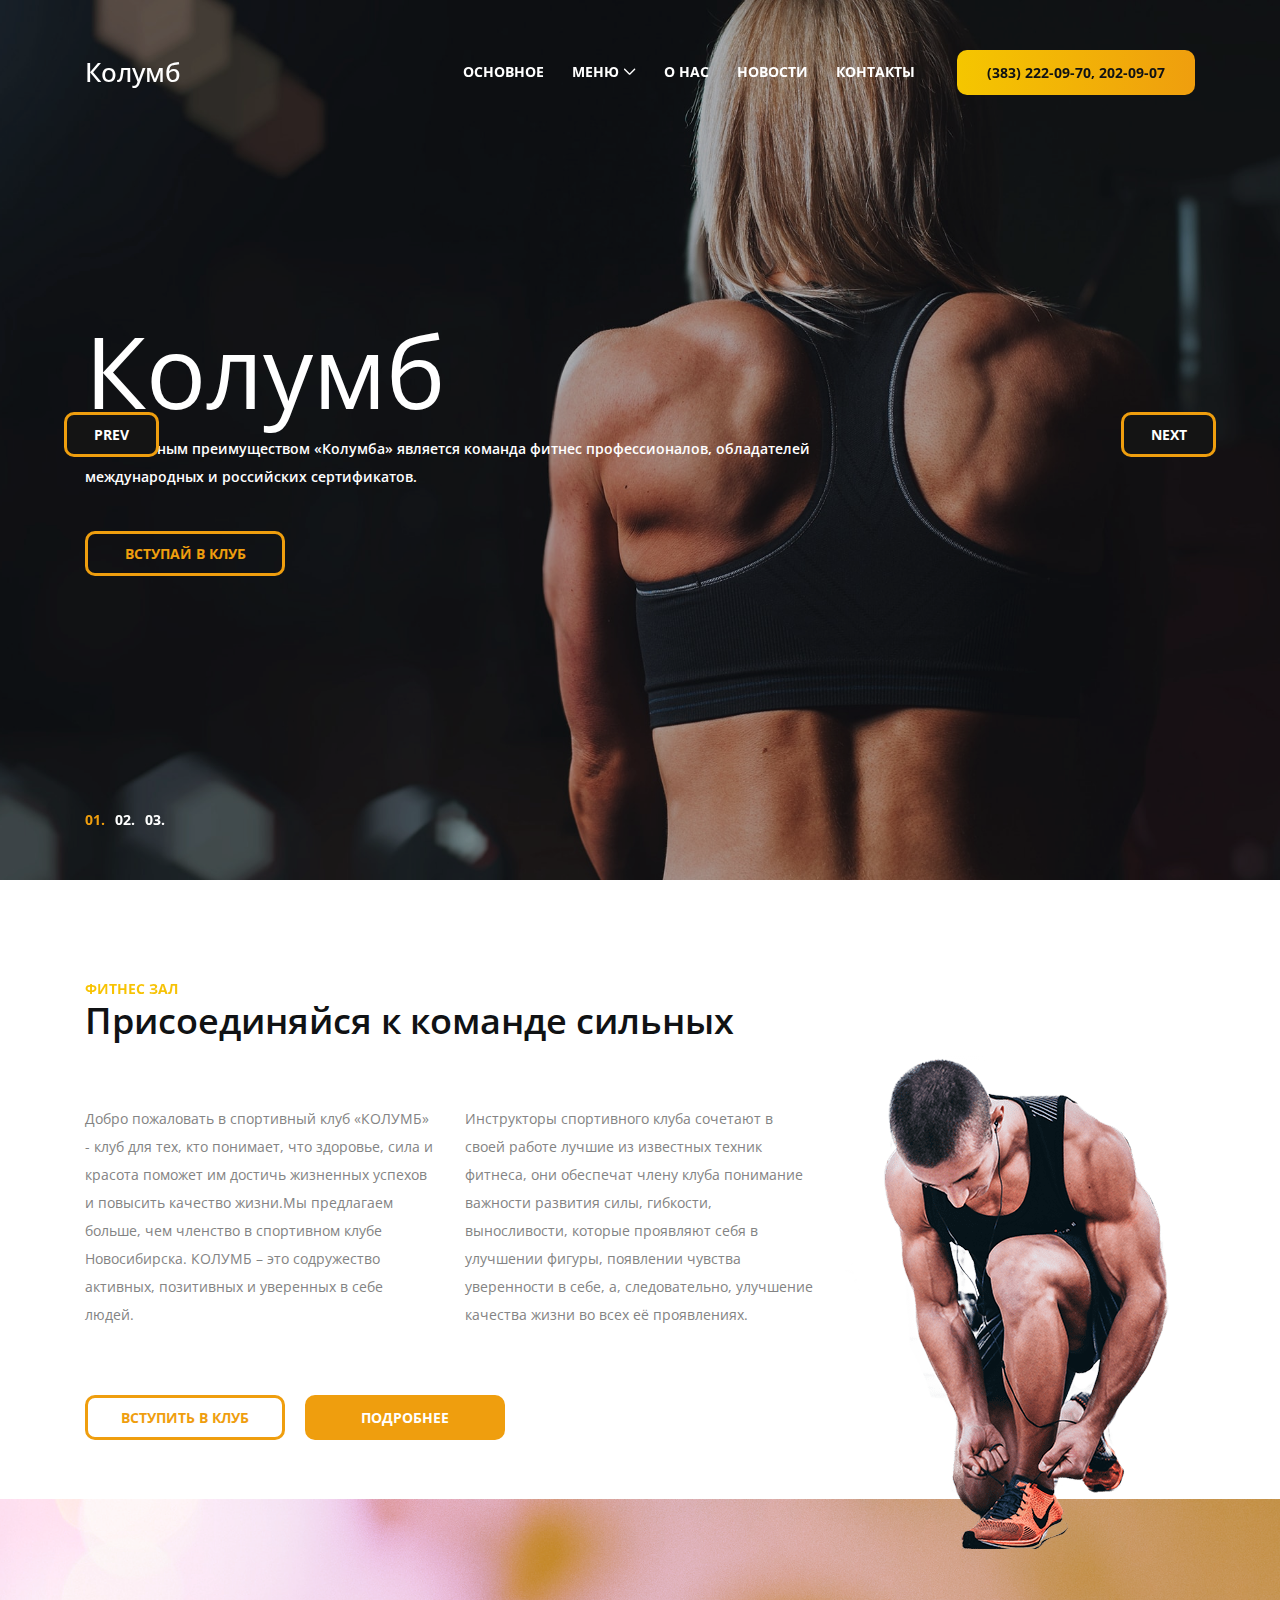
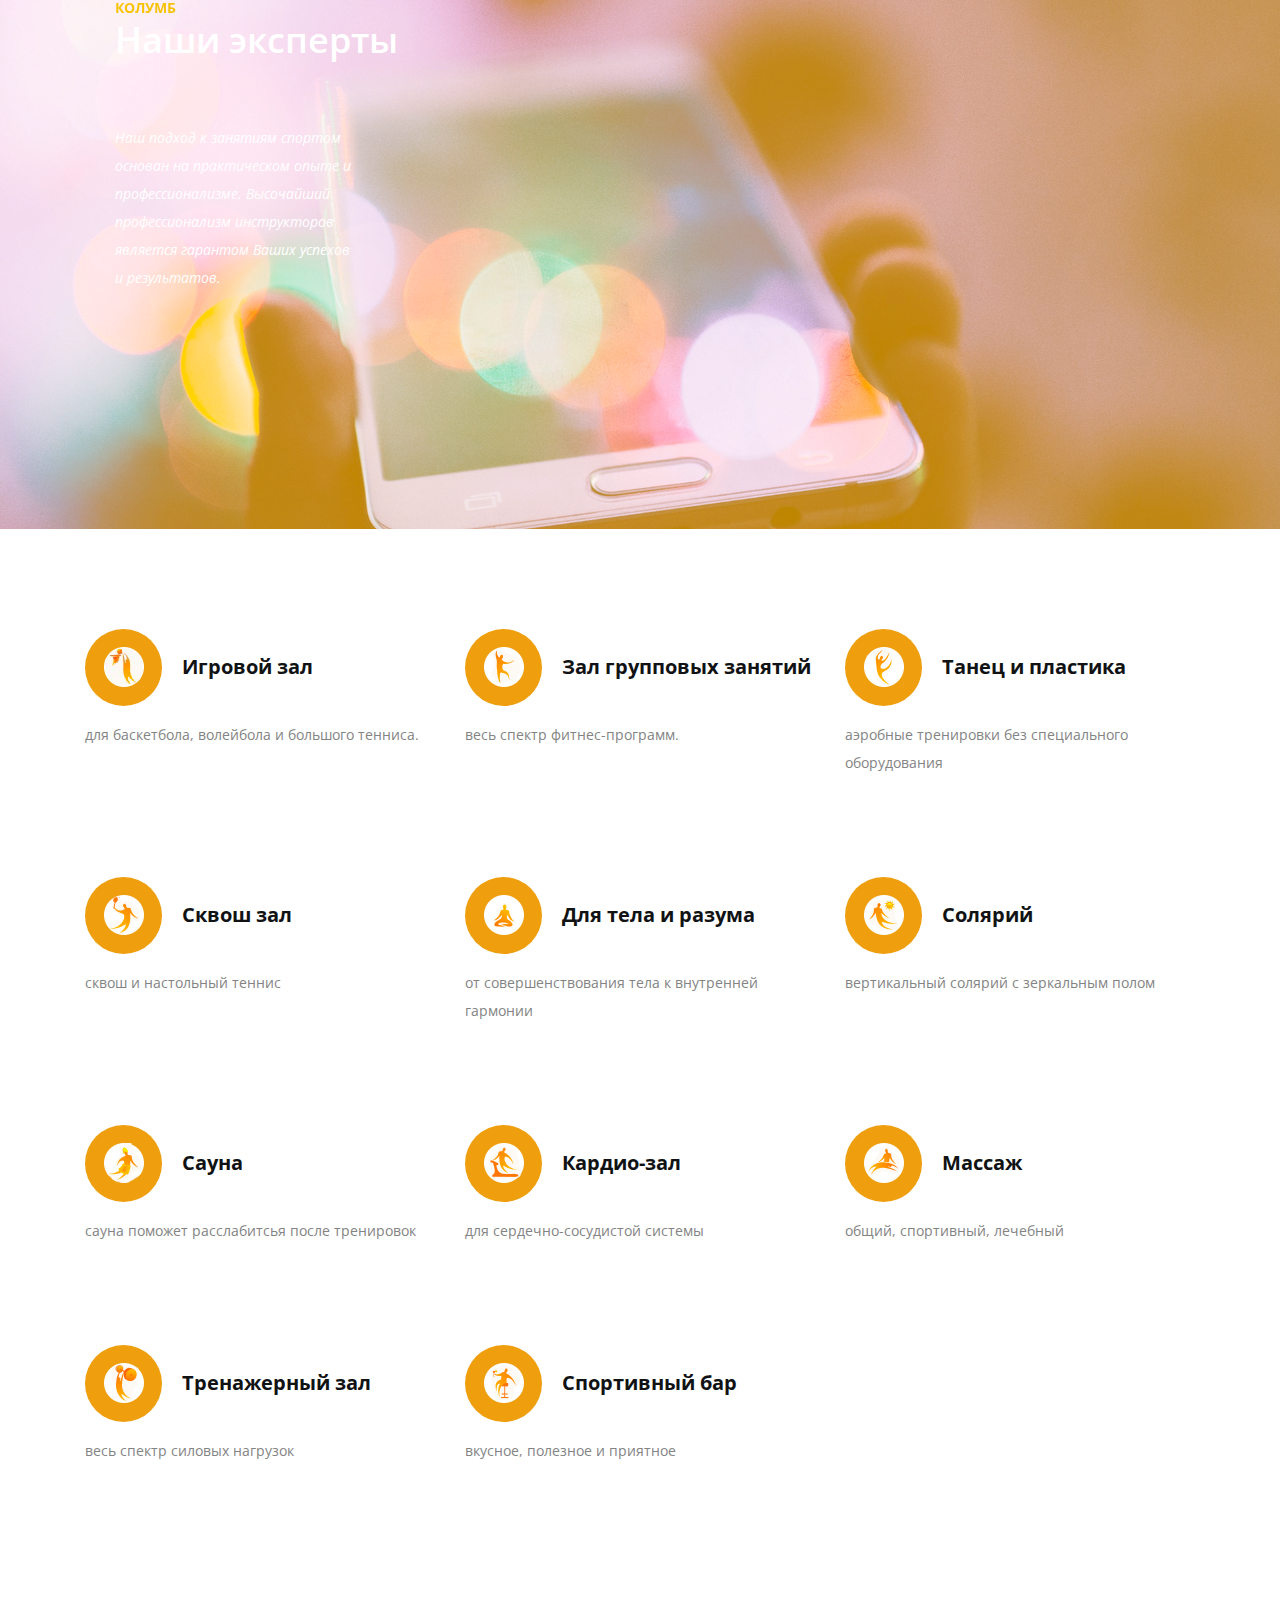
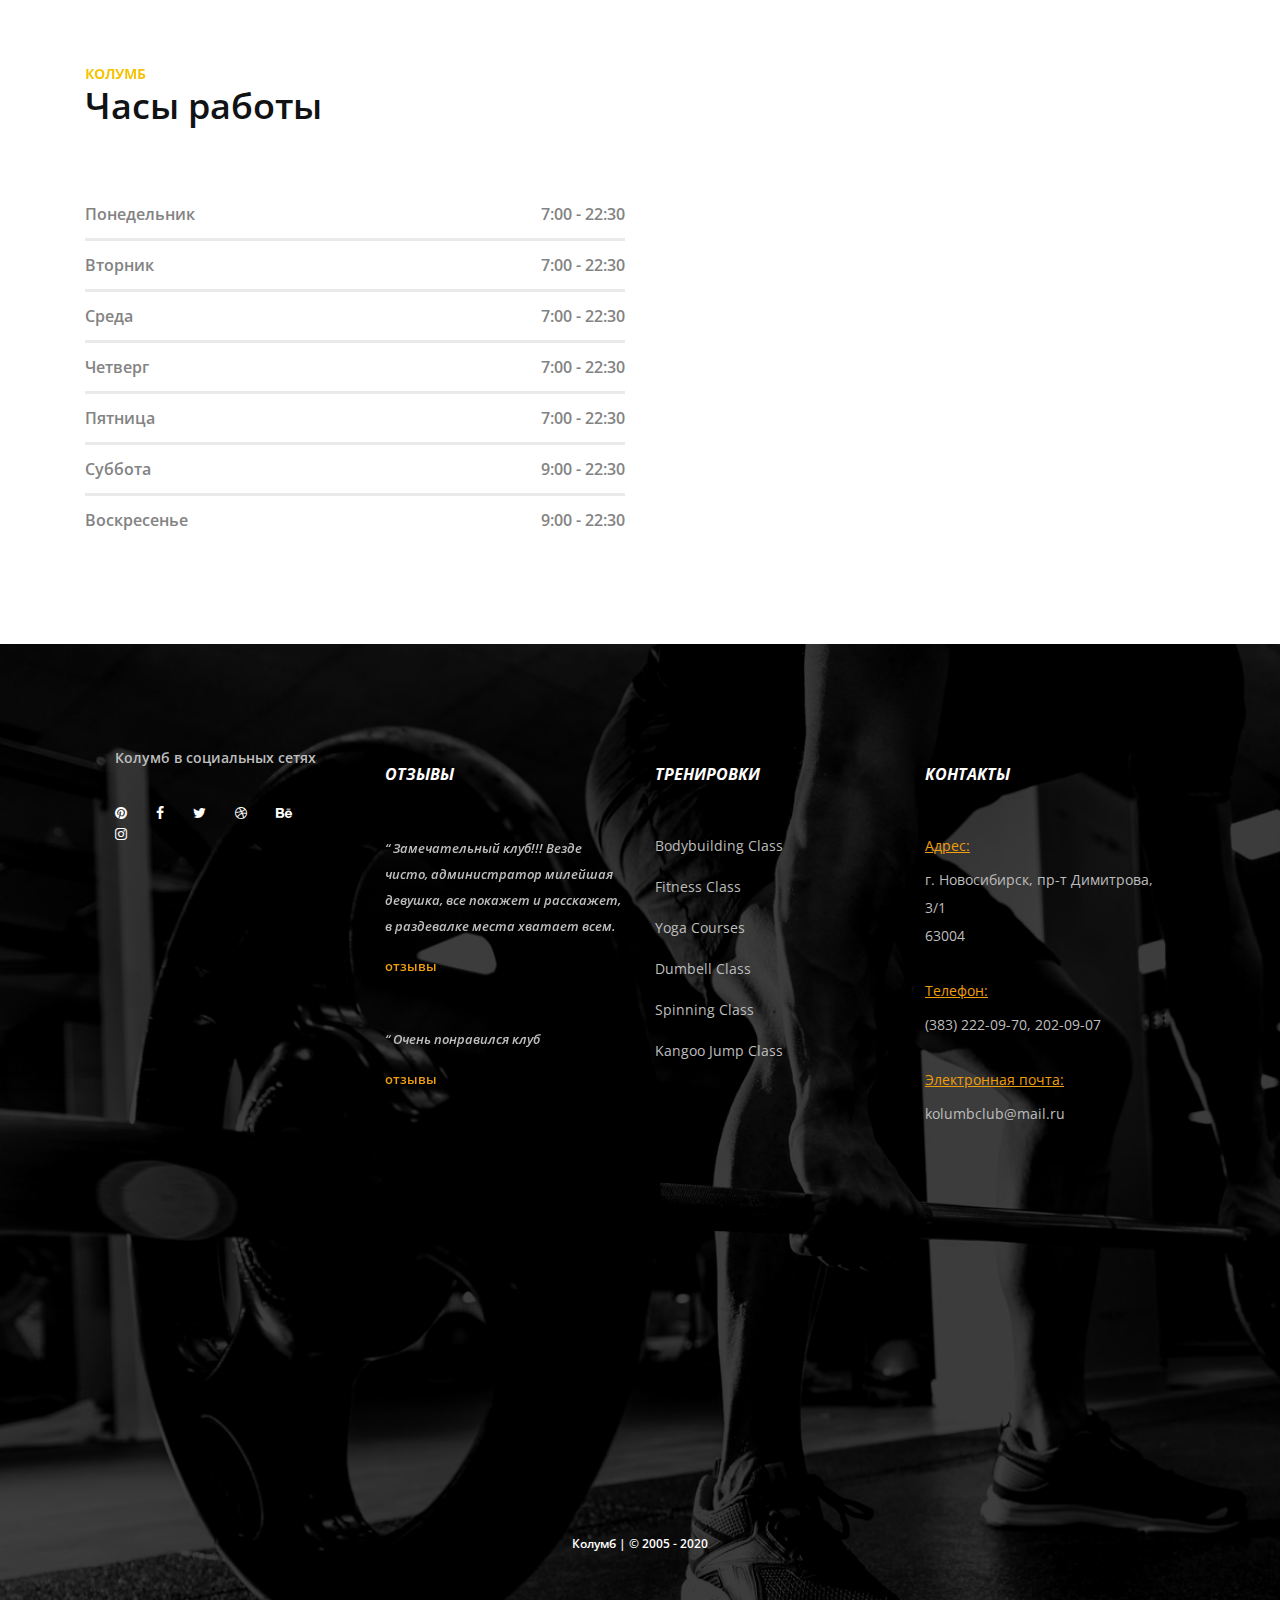
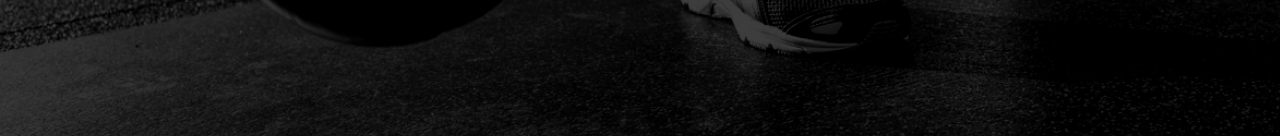
==== index.html @ f6f6a8e3 "Initial commit" ====
<!DOCTYPE html>
<html lang="en">

<head>
    <meta charset="UTF-8">
    <meta name="description" content="">
    <meta http-equiv="X-UA-Compatible" content="IE=edge">
    <meta name="viewport" content="width=device-width, initial-scale=1, shrink-to-fit=no">
    <!-- The above 4 meta tags *must* come first in the head; any other head content must come *after* these tags -->

    <!-- Title -->
    <title>Колумб</title>

    <!-- Favicon -->
    <link rel="icon" href="img/core-img/favicon.ico">

    <!-- Core Stylesheet -->
    <link rel="stylesheet" href="style.css">

</head>

<body>
    <div id="preloader">
        <i class="circle-preloader"></i>
    </div>

    <header class="header-area">
        <div class="fitness-main-menu">
            <div class="classy-nav-container breakpoint-off">
                <div class="container">
                    <!-- Menu -->
                    <nav class="classy-navbar justify-content-between" id="fitnessNav">

                        <!-- Nav brand -->
                        <a href="index.html" class="nav-brand">Колумб</a>

                        <!-- Navbar Toggler -->
                        <div class="classy-navbar-toggler">
                            <span class="navbarToggler"><span></span><span></span><span></span></span>
                        </div>

                        <div class="classy-menu">

                            <div class="classycloseIcon">
                                <div class="cross-wrap"><span class="top"></span><span class="bottom"></span></div>
                            </div>

                            <div class="classynav">
                                <ul>
                                    <li><a href="index.html">Основное</a></li>
                                    <li><a href="#">Меню</a>
                                        <ul class="dropdown">
                                            <li><a href="index.html">Основное</a></li>
                                            <li><a href="about-us.html">О нас</a></li>
                                            <li><a href="services.html">Сервисы</a></li>
                                            <li><a href="blog.html">Новости</a></li>
                                            <li><a href="contact.html">Контакты</a></li>
                                            <li><a href="elements.html">Elements</a></li>
                                        </ul>
                                    </li>
                                    <li><a href="about-us.html">О нас</a></li>
                                    <li><a href="blog.html">Новости</a></li>
                                    <li><a href="contact.html">Контакты</a></li>
                                </ul>

                                <!-- Call Button -->
                                <a href="#" class="fitness-btn menu-btn ml-30">(383) 222-09-70, 202-09-07

</a>

                            </div>
                            <!-- Nav End -->
                        </div>
                    </nav>
                </div>
            </div>
        </div>
    </header>
    <!-- ##### Header Area End ##### -->

        <section class="home-slider js-fullheight owl-carousel ftco-degree-bottom">
      <div class="slider-item js-fullheight" style="background-image: url(images/bg_2.jpg);">
        <div class="overlay"></div>
        <div class="container-fluid">
          <div class="row slider-text js-fullheight justify-content-center align-items-center" data-scrollax-parent="true">

            <div class="col-sm-12 ftco-animate text-center mt-5 pt-md-5">
              <h1 class="mb-4">Crossfit is for<span>Everyone</span></h1>
              <h2 class="subheading">Shape your body</h2>
            </div>

          </div>
        </div>
      </div>

      <div class="slider-item js-fullheight" style="background-image: url(images/bg_1.jpg);">
        <div class="overlay"></div>
        <div class="container-fluid">
          <div class="row slider-text js-fullheight justify-content-center align-items-center" data-scrollax-parent="true">

            <div class="col-sm-12 ftco-animate text-center mt-5 pt-md-5">
              <h1 class="mb-4">Crossfit<span>Gym</span></h1>
              <h2 class="subheading">Get Your Body Fit</h2>
            </div>

          </div>
        </div>
      </div>
    </section> 


    <!-- ##### Hero Area Start ##### -->
    <section class="hero-area">
        <div class="hero-slides owl-carousel">

            <!-- Single Hero Slide -->
            <div class="single-hero-slide bg-img" style="background-image: url(img/bg-img/bg-1.jpg);">
                <div class="container h-100">
                    <div class="row h-100 align-items-center">
                        <div class="col-12 col-lg-9">
                            <div class="hero-slides-content">
                                <h2 data-animation="fadeInUp" data-delay="100ms">Колумб</h2>
                                <p data-animation="fadeInUp" data-delay="400ms">Несомненным преимуществом «Колумба» является команда фитнес профессионалов, обладателей международных и российских сертификатов.</p>
                                <a href="#" class="btn fitness-btn wel-btn" data-animation="fadeInUp" data-delay="700ms">Вступай в клуб</a>
                            </div>
                        </div>
                    </div>
                </div>
            </div>

            <!-- Single Hero Slide -->
            <div class="single-hero-slide bg-img" style="background-image: url(img/bg-img/bg-2.jpg);">
                <div class="container h-100">
                    <div class="row h-100 align-items-center">
                        <div class="col-12 col-lg-9">
                            <div class="hero-slides-content">
                                <h2 data-animation="fadeInUp" data-delay="100ms">Колумб</h2>
                                <p data-animation="fadeInUp" data-delay="400ms">Для людей, которые хотят достичь максимальных результатов за короткие сроки СК «Колумб» предлагает индивидуальные занятия с инструктором.</p>
                                <a href="#" class="btn fitness-btn wel-btn" data-animation="fadeInUp" data-delay="700ms">Подробнее</a>
                            </div>
                        </div>
                    </div>
                </div>
            </div>

            <!-- Single Hero Slide -->
            <div class="single-hero-slide bg-img" style="background-image: url(img/bg-img/bg-3.jpg);">
                <div class="container h-100">
                    <div class="row h-100 align-items-center">
                        <div class="col-12 col-lg-9">
                            <div class="hero-slides-content">
                                <h2 data-animation="fadeInUp" data-delay="100ms">Магия фитнеса</h2>
                                <p data-animation="fadeInUp" data-delay="400ms">Наш подход к фитнесу основан на практическом опыте и индивидуальном подходе к каждому клиенту. «Колумб» - это содружество активных, позитивных и уверенных в себе людей.
</p>
                                <a href="#" class="btn fitness-btn wel-btn" data-animation="fadeInUp" data-delay="700ms">Подробнее</a>
                            </div>
                        </div>
                    </div>
                </div>
            </div>
        </div>
    </section>

    <div class="about-us-area section-padding-100-0">
        <div class="container">
            <div class="row">
                <div class="col-12">
                    <div class="section-heading">
                        <h6>Фитнес зал</h6>
                        <h2>Присоединяйся к команде сильных</h2>
                    </div>
                </div>
            </div>

            <div class="row">
                <div class="col-12 col-lg-8">
                    <div class="row">
                        <!-- About Text -->
                        <div class="col-12 col-lg-6">
                            <div class="about-text">
                                <p>Добро пожаловать в спортивный клуб «КОЛУМБ» - клуб для тех, кто понимает, что здоровье, сила и красота поможет им достичь жизненных успехов и повысить качество жизни.Мы предлагаем больше, чем членство в спортивном клубе Новосибирска. КОЛУМБ – это содружество активных, позитивных и уверенных в себе людей.</p>
                            </div>
                        </div>
                        <!-- About Text -->
                        <div class="col-12 col-lg-6">
                            <div class="about-text">
                                <p>Инструкторы спортивного клуба сочетают в своей работе лучшие из известных техник фитнеса, они обеспечат члену клуба понимание важности развития силы, гибкости, выносливости, которые проявляют себя в улучшении фигуры, появлении чувства уверенности в себе, а, следовательно, улучшение качества жизни во всех её проявлениях.</p>
                            </div>
                        </div>
                        <!-- About Button Group -->
                        <div class="col-12">
                            <div class="about-btn-group mt-50">
                                <a href="#" class="btn fitness-btn mr-3">Вступить в клуб</a>
                                <a href="#" class="btn fitness-btn btn-2">Подробнее</a>
                            </div>
                        </div>
                    </div>
                </div>
                <div class="col-12 col-lg-4">
                    <div class="about-thumb">
                        <img src="img/bg-img/man.png" alt="">
                    </div>
                </div>
            </div>
        </div>
    </div>
    <!-- ##### About Us Area End ##### -->

    <!-- ##### Experts Area Start ##### -->
    <div class="meet-the-experts-area">
        <div class="container">
            <div class="row">
                <div class="col-12">
                    <div class="section-heading white">
                        <h6>Колумб</h6>
                        <h2>Наши эксперты</h2>
                    </div>
                </div>
            </div>

            <div class="row">
                <div class="col-12 col-lg-3">
                    <div class="experts-text">
                        <p> Наш подход к занятиям спортом основан на практическом опыте и профессионализме. Высочайший профессионализм инструкторов является гарантом Ваших успехов и результатов.</p>
                    </div>
                </div>
                <div class="col-12 col-lg-9">
                    <div class="experts-team-members">

                        <!-- Single Team Members -->
                        <div class="single-team-members wow fadeInUp" data-wow-delay="0.2s">
                            <img src="img/team-img/trener1.png" alt="">
                            <!-- Team Members Info -->
                            <div class="team-members-info">
                                <h3>Антон Пономаренко</h3>
                                <h6>Ваш тренер</h6>
                            </div>
                        </div>

                        <!-- Single Team Members -->
                        <div class="single-team-members wow fadeInUp" data-wow-delay="0.3s">
                            <img src="img/team-img/trener3.png" alt="">
                            <!-- Team Members Info -->
                            <div class="team-members-info">
                                <h3>Светлана Малевич</h3>
                                <h6>Ваш тренерr</h6>
                            </div>
                        </div>

                        <!-- Single Team Members -->
                        <div class="single-team-members wow fadeInUp" data-wow-delay="0.4s">
                            <img src="img/team-img/trener2.png" alt="">
                            <!-- Team Members Info -->
                            <div class="team-members-info">
                                <h3>Александр Шацкий</h3>
                                <h6>Ваш тренер</h6>
                            </div>
                        </div>

                        <!-- Single Team Members -->
                        <div class="single-team-members wow fadeInUp" data-wow-delay="0.5s">
                            <img src="img/team-img/trener4.png" alt="">
                            <!-- Team Members Info -->
                            <div class="team-members-info">
                                <h3>Наталия Шовейникова</h3>
                                <h6>Ваш тренер</h6>
                            </div>
                        </div>

                    </div>
                </div>
            </div>
        </div>
    </div>
    <!-- ##### Experts Area End ##### -->

    <!-- ##### Service Area Start ##### -->
    <div class="fitness-services-area section-padding-100-0">
        <div class="container">
            <div class="row">

                <!-- Single Service Area -->
                <div class="col-12 col-sm-6 col-lg-4">
                    <div class="single-service-area mb-100">
                        <div class="course-content d-flex align-items-center">
                            <!-- Course Icon -->
                            <div class="course-icon d-flex align-items-center justify-content-center">
                                <img src="img/core-img/basket.png" alt="">
                            </div>
                            <h4>Игровой зал</h4>
                        </div>
                        <p>для баскетбола, волейбола и большого тенниса.</p>
                    </div>
                </div>

                <!-- Single Service Area -->
                <div class="col-12 col-sm-6 col-lg-4">
                    <div class="single-service-area mb-100">
                        <div class="course-content d-flex align-items-center">
                            <!-- Course Icon -->
                            <div class="course-icon d-flex align-items-center justify-content-center">
                                <img src="img/core-img/group.png" alt="">
                            </div>
                            <h4>Зал групповых занятий</h4>
                        </div>
                        <p>весь спектр фитнес-программ.</p>
                    </div>
                </div>

                <!-- Single Service Area -->
                <div class="col-12 col-sm-6 col-lg-4">
                    <div class="single-service-area mb-100">
                        <div class="course-content d-flex align-items-center">
                            <!-- Course Icon -->
                            <div class="course-icon d-flex align-items-center justify-content-center">
                                <img src="img/core-img/dance.png" alt="">
                            </div>
                            <h4>Танец и пластика</h4>
                        </div>
                        <p>аэробные тренировки без специального оборудования</p>
                    </div>
                </div>

                <!-- Single Service Area -->
                <div class="col-12 col-sm-6 col-lg-4">
                    <div class="single-service-area mb-100">
                        <div class="course-content d-flex align-items-center">
                            <!-- Course Icon -->
                            <div class="course-icon d-flex align-items-center justify-content-center">
                                <img src="img/core-img/tennis.png" alt="">
                            </div>
                            <h4>Сквош зал</h4>
                        </div>
                        <p>сквош и настольный теннис</p>
                    </div>
                </div>

                <!-- Single Service Area -->
                <div class="col-12 col-sm-6 col-lg-4">
                    <div class="single-service-area mb-100">
                        <div class="course-content d-flex align-items-center">
                            <!-- Course Icon -->
                            <div class="course-icon d-flex align-items-center justify-content-center">
                                <img src="img/core-img/meditation.png" alt="">
                            </div>
                            <h4>Для тела и разума</h4>
                        </div>
                        <p>от совершенствования тела к внутренней гармонии</p>
                    </div>
                </div>

                <!-- Single Service Area -->
                <div class="col-12 col-sm-6 col-lg-4">
                    <div class="single-service-area mb-100">
                        <div class="course-content d-flex align-items-center">
                            <!-- Course Icon -->
                            <div class="course-icon d-flex align-items-center justify-content-center">
                                <img src="img/core-img/banya.png" alt="">
                            </div>
                            <h4>Солярий</h4>
                        </div>
                        <p>вертикальный солярий с зеркальным полом</p>
                    </div>
                </div>

                <div class="col-12 col-sm-6 col-lg-4">
                    <div class="single-service-area mb-100">
                        <div class="course-content d-flex align-items-center">
                            <!-- Course Icon -->
                            <div class="course-icon d-flex align-items-center justify-content-center">
                                <img src="img/core-img/sauna.png" alt="">
                            </div>
                            <h4>Сауна</h4>
                        </div>
                        <p>сауна поможет расслабитсья после тренировок</p>
                    </div>
                </div>

                <div class="col-12 col-sm-6 col-lg-4">
                    <div class="single-service-area mb-100">
                        <div class="course-content d-flex align-items-center">
                            <!-- Course Icon -->
                            <div class="course-icon d-flex align-items-center justify-content-center">
                                <img src="img/core-img/kardio.png" alt="">
                            </div>
                            <h4>Кардио-зал</h4>
                        </div>
                        <p>для сердечно-сосудистой системы</p>
                    </div>
                </div>


                <div class="col-12 col-sm-6 col-lg-4">
                    <div class="single-service-area mb-100">
                        <div class="course-content d-flex align-items-center">
                            <!-- Course Icon -->
                            <div class="course-icon d-flex align-items-center justify-content-center">
                                <img src="img/core-img/massage.png" alt="">
                            </div>
                            <h4>Массаж</h4>
                        </div>
                        <p>общий, спортивный, лечебный</p>
                    </div>
                </div>

                <div class="col-12 col-sm-6 col-lg-4">
                    <div class="single-service-area mb-100">
                        <div class="course-content d-flex align-items-center">
                            <!-- Course Icon -->
                            <div class="course-icon d-flex align-items-center justify-content-center">
                                <img src="img/core-img/trenasher.png" alt="">
                            </div>
                            <h4>Тренажерный зал</h4>
                        </div>
                        <p>весь спектр силовых нагрузок</p>
                    </div>
                </div>

                <div class="col-12 col-sm-6 col-lg-4">
                    <div class="single-service-area mb-100">
                        <div class="course-content d-flex align-items-center">
                            <!-- Course Icon -->
                            <div class="course-icon d-flex align-items-center justify-content-center">
                                <img src="img/core-img/bar.png" alt="">
                            </div>
                            <h4>Спортивный бар</h4>
                        </div>
                        <p>вкусное, полезное и приятное</p>
                    </div>
                </div>

            </div>
        </div>
    </div>
    <!-- ##### Service Area End ##### -->

    <!-- ##### Pricing Table Area Start ##### -->
    
    <!-- ##### Pricing Table Area End ##### -->

    <!-- ##### Working Hours Area Start ##### -->
    <div class="fitness-working-hours-area section-padding-100-0">
        <div class="container">
            <div class="row">

                <!-- Fitness Working Hours -->
                <div class="col-12 col-lg-6">
                    <div class="fitness-working-hours mb-100">
                        <div class="section-heading">
                            <h6>Колумб</h6>
                            <h2>Часы работы</h2>
                        </div>
                        <!-- Working Hours -->
                        <ul class="working-hours">
                            <li><span>Понедельник</span> <span>7:00 - 22:30</span></li>
                            <li><span>Вторник</span> <span>7:00 - 22:30</span></li>
                            <li><span>Среда</span> <span>7:00 - 22:30</span></li>
                            <li><span>Четверг</span> <span>7:00 - 22:30</span></li>
                            <li><span>Пятница</span> <span>7:00 - 22:30</span></li>
                            <li><span>Суббота</span> <span>9:00 - 22:30</span></li>
                            <li><span>Воскресенье</span> <span>9:00 - 22:30</span></li>
                        </ul>
                    </div>
                </div>

            </div>
        </div>
    </div>
    <!-- ##### Working Hours Area End ##### -->

    <!-- ##### Footer Area Start ##### -->
    <footer class="footer-area">

        <div class="main-footer-area">
            <div class="container">
                <div class="row">

                    <!-- Footer Widget Area -->
                    <div class="col-12 col-sm-6 col-lg-3">
                        <div class="footer-widget-area mb-50">
                            <!-- Widget Title -->
                            <p class="mb-30">Колумб в социальных сетях</p>
                            <!-- Social Info -->
                            <div class="footer-social-info">
                                <a href="#"><i class="fa fa-pinterest" aria-hidden="true"></i></a>
                                <a href="#"><i class="fa fa-facebook" aria-hidden="true"></i></a>
                                <a href="#"><i class="fa fa-twitter" aria-hidden="true"></i></a>
                                <a href="#"><i class="fa fa-dribbble" aria-hidden="true"></i></a>
                                <a href="#"><i class="fa fa-behance" aria-hidden="true"></i></a>
                                <a href="#"><i class="fa fa-instagram" aria-hidden="true"></i></a>
                            </div>
                        </div>
                    </div>

                    <!-- Footer Widget Area -->
                    <div class="col-12 col-sm-6 col-lg-3">
                        <div class="footer-widget-area mb-50">
                            <!-- Widget Title -->
                            <div class="widget-title">
                                <h6>Отзывы</h6>
                            </div>

                            <div class="testimonials-slides owl-carousel">

                                <div class="single-slide">
                                    <!-- Single Testimonial -->
                                    <div class="single-testimonial">
                                        <p>“ Замечательный клуб!!! Везде чисто, администратор милейшая девушка, все покажет и расскажет, в раздевалке места хватает всем.</p>
                                        <span>отзывы</span>
                                    </div>
                                    <!-- Single Testimonial -->
                                    <div class="single-testimonial">
                                        <p>“ Очень понравился клуб</p>
                                        <span>отзывы</span>
                                    </div>
                                </div>

                                <div class="single-slide">
                                    <!-- Single Testimonial -->
                                    <div class="single-testimonial">
                                        <p>“ Посетила данный клуб по абонементу, пока находилась в Новосибирске. Очень понравились занятия сайкл. Зал небольшой, сайклы в отличном состоянии.</p>
                                        <span>отзывы</span>
                                    </div>
                                    <!-- Single Testimonial -->
                                    <div class="single-testimonial">
                                        <p>“ Приятная атмосфера!</p>
                                        <span>отзывы</span>
                                    </div>
                                </div>

                                <div class="single-slide">
                                    <!-- Single Testimonial -->
                                    <div class="single-testimonial">
                                        <p>“ Нравится данный клуб своей атмосферой: спокойствием и уютом, приятными администраторами.

Возможностью посещать тренировки в удобное для меня время, возможность выбирать. Кардио зал люблю посещать, нравится сауна, нравится массажист Надежда. Вообщем рекомендую.</p>
                                        <span>отзывы</span>
                                    </div>
                                    <!-- Single Testimonial -->
                                    <div class="single-testimonial">
                                        <p>“ Хожу в данный клуб из-за отличного сквош-корта. Высокие потолки, вентилятор, хорошее напольное покрытие. Приятные девушки на ресепшене. Всем советую данный клуб.</p>
                                        <span>отзывы</span>
                                    </div>
                                </div>

                            </div>
                        </div>
                    </div>

                    <!-- Footer Widget Area -->
                    <div class="col-12 col-sm-6 col-lg-3">
                        <div class="footer-widget-area mb-50">
                            <div class="widget-title">
                                <h6>Тренировки</h6>
                            </div>

                            <nav>
                                <ul class="fitness-classes">
                                    <li><a href="#">Bodybuilding Class</a></li>
                                    <li><a href="#">Fitness Class</a></li>
                                    <li><a href="#">Yoga Courses</a></li>
                                    <li><a href="#">Dumbell Class</a></li>
                                    <li><a href="#">Spinning Class</a></li>
                                    <li><a href="#">Kangoo Jump Class</a></li>
                                </ul>
                            </nav>
                        </div>
                    </div>

                    <!-- Footer Widget Area -->
                    <div class="col-12 col-sm-6 col-lg-3">
                        <div class="footer-widget-area mb-50">
                            <div class="widget-title">
                                <h6>Контакты</h6>
                            </div>

                            <!-- Single Contact -->
                            <div class="single-contact mb-30">
                                <span>Адрес:</span>
                                <p>г. Новосибирск, пр-т Димитрова, 3/1 <br>63004</p>
                            </div>

                            <!-- Single Contact -->
                            <div class="single-contact mb-30">
                                <span>Телефон:</span>
                                <p>(383) 222-09-70, 202-09-07</p>
                            </div>

                            <!-- Single Contact -->
                            <div class="single-contact mb-30">
                                <span>Электронная почта:</span>
                                <p>kolumbclub@mail.ru</p>
                            </div>

                        </div>
                    </div>

                </div>
            </div>
        </div>

        <!-- Copywrite Area -->
        <div class="bottom-footer-area">
            <div class="container">
                <div class="row">
                    <div class="col-12">
                        <p><a href="#">Колумб | © 2005 - 2020<a href="#" target="_blank"></a>

</p>
                    </div>
                </div>
            </div>
        </div>
    </footer>
    <!-- ##### Footer Area Start ##### -->

    <!-- ##### All Javascript Script ##### -->
    <!-- jQuery-2.2.4 js -->
    <script src="js/jquery/jquery-2.2.4.min.js"></script>
    <!-- Popper js -->
    <script src="js/bootstrap/popper.min.js"></script>
    <!-- Bootstrap js -->
    <script src="js/bootstrap/bootstrap.min.js"></script>
    <!-- All Plugins js -->
    <script src="js/plugins/plugins.js"></script>
    <!-- Active js -->
    <script src="js/active.js"></script>
    <!-- Live Chat Code :: Start of Tawk.to Script -->
    <script>
        var Tawk_API = Tawk_API || {},
            Tawk_LoadStart = new Date();
        (function() {
            var s1 = document.createElement("script"),
                s0 = document.getElementsByTagName("script")[0];
            s1.async = true;
            s1.src = 'https://embed.tawk.to/5b55ea72df040c3e9e0bdf85/default';
            s1.charset = 'UTF-8';
            s1.setAttribute('crossorigin', '*');
            s0.parentNode.insertBefore(s1, s0);
        })();
    </script>
    <!-- End of Tawk.to Script -->
</body>

</html>
---- style.css ----
/* [Master Stylesheet v1.0] */
/* =========== Index of CSS ===========
:: 01.0 Import Fonts
:: 02.0 Import All CSS
:: 03.0 Base CSS
    :: 3.1.0 Spacing
    :: 3.2.0 Height
    :: 3.2.0 Section Padding
    :: 3.4.0 Section Heading
    :: 3.5.0 Preloader
    :: 3.6.0 Miscellaneous
    :: 3.7.0 ScrollUp
    :: 3.8.0 Fitness Button
:: 04.0 Header Area CSS
:: 05.0 Hero Slides Area
:: 06.0 About Us CSS
:: 07.0 Experts Area CSS
:: 08.0 Services Area CSS
:: 09.0 Price Table Area CSS
:: 10.0 Working Hours Area CSS
:: 11.0 Footer Area CSS
:: 12.0 Breadcumb Area CSS
:: 13.0 Teachers Area CSS
:: 14.0 Blog Area CSS
:: 15.0 Skills Area CSS
:: 16.0 Contact Area CSS
:: 17.0 Elements Area CSS
    :: 17.1.0 Single Cool Facts CSS
    :: 17.2.0 Accordians Area CSS
    :: 17.3.0 Tabs Area CSS */
/* :: 1.0 Import Fonts */
@import url("https://fonts.googleapis.com/css?family=Open+Sans:300,400,600,700,800");
/* :: 2.0 Import All CSS */
@import url(css/bootstrap.min.css);
@import url(css/classy-nav.css);
@import url(css/owl.carousel.min.css);
@import url(css/animate.css);
@import url(css/magnific-popup.css);
@import url(css/font-awesome.min.css);
/* :: 3.0 Base CSS */
* {
  margin: 0;
  padding: 0; }

body {
  font-family: "Open Sans", sans-serif;
  font-size: 14px; }

h1,
h2,
h3,
h4,
h5,
h6 {
  color: #101214;
  line-height: 1.3;
  font-weight: 700; }

p {
  color: #838383;
  font-size: 14px;
  line-height: 2;
  font-weight: 400; }

a,
a:hover,
a:focus {
  -webkit-transition-duration: 500ms;
  transition-duration: 500ms;
  text-decoration: none;
  outline: 0 solid transparent;
  color: #141414;
  font-weight: 600;
  font-size: 14px; }

ul,
ol {
  margin: 0; }
  ul li,
  ol li {
    list-style: none; }

img {
  height: auto;
  max-width: 100%; }

/* :: 3.1.0 Spacing */
.mt-15 {
  margin-top: 15px !important; }

.mt-30 {
  margin-top: 30px !important; }

.mt-50 {
  margin-top: 50px !important; }

.mt-70 {
  margin-top: 70px !important; }

.mt-100 {
  margin-top: 100px !important; }

.mb-15 {
  margin-bottom: 15px !important; }

.mb-30 {
  margin-bottom: 30px !important; }

.mb-50 {
  margin-bottom: 50px !important; }

.mb-70 {
  margin-bottom: 70px !important; }

.mb-100 {
  margin-bottom: 100px !important; }

.ml-15 {
  margin-left: 15px !important; }

.ml-30 {
  margin-left: 30px !important; }

.ml-50 {
  margin-left: 50px !important; }

.mr-15 {
  margin-right: 15px !important; }

.mr-30 {
  margin-right: 30px !important; }

.mr-50 {
  margin-right: 50px !important; }

/* :: 3.2.0 Height */
.height-400 {
  height: 400px !important; }

.height-500 {
  height: 500px !important; }

.height-600 {
  height: 600px !important; }

.height-700 {
  height: 700px !important; }

.height-800 {
  height: 800px !important; }

/* :: 3.2.0 Section Padding */
.section-padding-100 {
  padding-top: 100px;
  padding-bottom: 100px; }

.section-padding-100-0 {
  padding-top: 100px;
  padding-bottom: 0; }

.section-padding-0-100 {
  padding-top: 0;
  padding-bottom: 100px; }

.section-padding-100-70 {
  padding-top: 100px;
  padding-bottom: 70px; }

/* :: 3.4.0 Section Heading */
.section-heading {
  position: relative;
  z-index: 1;
  margin-bottom: 60px; }
  .section-heading h6 {
    font-size: 14px;
    text-transform: uppercase;
    margin-bottom: 0;
    background: -webkit-linear-gradient(to right, #f8c301, #deb347);
    background: linear-gradient(to right, #f8c301, #deb347);
    -webkit-background-clip: text;
    -webkit-text-fill-color: transparent; }
  .section-heading h2 {
    font-size: 36px;
    font-weight: 600;
    margin-bottom: 0; }
    @media only screen and (max-width: 767px) {
      .section-heading h2 {
        font-size: 24px; } }
  .section-heading.white h2 {
    color: #ffffff; }

/* :: 3.5.0 Preloader */
#preloader {
  background: #b6e358;
  background: -webkit-linear-gradient(to right, #f8c301, #ef9e0e);
  background: linear-gradient(to right, #f5c600, #ef9e0e);
  width: 100%;
  height: 100%;
  position: fixed;
  top: 0;
  left: 0;
  right: 0;
  z-index: 5000; }
  #preloader .circle-preloader {
    display: block;
    width: 60px;
    height: 60px;
    border: 2px solid rgba(255, 255, 255, 0.2);
    border-bottom-color: #ffffff;
    border-radius: 50%;
    position: absolute;
    top: 0;
    left: 0;
    right: 0;
    bottom: 0;
    margin: auto;
    animation: spin 2s infinite linear; }
@-webkit-keyframes spin {
  100% {
    -webkit-transform: rotate(360deg);
    transform: rotate(360deg); } }
@keyframes spin {
  100% {
    -webkit-transform: rotate(360deg);
    transform: rotate(360deg); } }
/* :: 3.6.0 Miscellaneous */
.bg-img {
  background-position: center center;
  background-size: cover;
  background-repeat: no-repeat; }

.bg-white {
  background-color: #ffffff !important; }

.bg-dark {
  background-color: #000000 !important; }

.bg-transparent {
  background-color: transparent !important; }

.font-bold {
  font-weight: 700; }

.font-light {
  font-weight: 300; }

.bg-overlay {
  position: relative;
  z-index: 2;
  background-position: center center;
  background-size: cover; }
  .bg-overlay::after {
    background-color: rgba(5, 11, 37, 0.85);
    position: absolute;
    z-index: -1;
    top: 0;
    left: 0;
    width: 100%;
    height: 100%;
    content: ""; }

.bg-fixed {
  background-attachment: fixed !important; }

.mfp-image-holder .mfp-close,
.mfp-iframe-holder .mfp-close {
  color: #ffffff;
  right: 0;
  padding-right: 0;
  width: 30px;
  height: 30px;
  background-color: #ef9e0e;
  line-height: 30px;
  text-align: center;
  position: absolute;
  top: 40px;
  right: -30px; }
  @media only screen and (max-width: 767px) {
    .mfp-image-holder .mfp-close,
    .mfp-iframe-holder .mfp-close {
      right: 0; } }

/* :: 3.7.0 ScrollUp */
#scrollUp {
  background: #f5c600;
  background: -webkit-linear-gradient(to right, #f5c600, #ef9e0e);
  background: linear-gradient(to right, #f5c600, #ef9e0e);
  border-radius: 0;
  bottom: 130px;
  box-shadow: 0 2px 6px 0 rgba(0, 0, 0, 0.3);
  color: #ffffff;
  font-size: 24px;
  height: 40px;
  line-height: 40px;
  right: 30px;
  text-align: center;
  width: 40px;
  -webkit-transition-duration: 500ms;
  transition-duration: 500ms; }
  #scrollUp:hover {
    background-color: #141414; }

/* :: 3.8.0 Fitness Button */
.fitness-btn {
  position: relative;
  z-index: 9;
  display: inline-block;
  min-width: 200px;
  height: 45px;
  color: #ef9e0e;
  border-radius: 10px;
  padding: 0 30px;
  font-size: 14px;
  line-height: 39px;
  font-weight: 700;
  text-transform: uppercase;
  -webkit-transition-duration: 500ms;
  transition-duration: 500ms;
  border: 3px solid #ef9e0e; }
  .fitness-btn:hover, .fitness-btn:focus {
    font-size: 14px;
    font-weight: 700;
    color: #ffffff;
    background-color: #ef9e0e; }
  .fitness-btn.btn-2 {
    background-color: #ef9e0e;
    color: #ffffff; }
    .fitness-btn.btn-2:hover, .fitness-btn.btn-2:focus {
      color: #ffffff;
      background-color: #101214;
      border-color: #101214; }
  .fitness-btn.btn-3 {
    background: #f5c600;
    background: -webkit-linear-gradient(to right, #f5c600, #ef9e0e);
    background: linear-gradient(to right, #f5c600, #ef9e0e);
    color: #101214;
    border: none;
    line-height: 45px; }
    .fitness-btn.btn-3.active, .fitness-btn.btn-3:hover, .fitness-btn.btn-3:focus {
      color: #ffffff; }
  .fitness-btn.menu-btn {
    color: #101214;
    font-weight: 700;
    background: #f5c600;
    background: -webkit-linear-gradient(to right, #f5c600, #ef9e0e);
    background: linear-gradient(to right, #f5c600, #ef9e0e);
    border: none;
    line-height: 45px; }
    .fitness-btn.menu-btn:hover, .fitness-btn.menu-btn:focus {
      color: #ffffff;
      font-weight: 700; }
    @media only screen and (min-width: 768px) and (max-width: 991px) {
      .fitness-btn.menu-btn {
        margin-top: 30px; } }
    @media only screen and (max-width: 767px) {
      .fitness-btn.menu-btn {
        margin-top: 30px; } }
  .fitness-btn.btn-white {
    background-color: #ffffff; }
    .fitness-btn.btn-white:hover, .fitness-btn.btn-white:focus {
      color: #ffffff;
      background-color: #ef9e0e;
      border-color: #ef9e0e; }

/* :: 4.0 Header Area CSS */
.header-area {
  position: absolute;
  z-index: 100;
  width: 100%;
  top: 30px;
  left: 0;
  z-index: 1000; }
  .header-area .fitness-main-menu {
    position: relative;
    width: 100%;
    height: 85px;
    background-color: transparent; }
    .header-area .fitness-main-menu .classy-nav-container {
      background-color: transparent; }
    .header-area .fitness-main-menu .classy-navbar {
      background-color: transparent;
      height: 85px;
      padding: 0; }
    .header-area .fitness-main-menu .classy-navbar .nav-brand a:hover {
      color: #fff;}
      .header-area .fitness-main-menu .classy-navbar .classynav ul li a {
        font-weight: 700;
        text-transform: uppercase;
        color: #ffffff; }
        .header-area .fitness-main-menu .classy-navbar .classynav ul li a:hover, .header-area .fitness-main-menu .classy-navbar .classynav ul li a:focus {
          color: #ef9e0e; }
        @media only screen and (min-width: 992px) and (max-width: 1199px) {
          .header-area .fitness-main-menu .classy-navbar .classynav ul li a {
            padding: 0 7px;
            font-size: 13px; } }
        @media only screen and (min-width: 768px) and (max-width: 991px) {
          .header-area .fitness-main-menu .classy-navbar .classynav ul li a {
            background-color: #101214; } }
        @media only screen and (max-width: 767px) {
          .header-area .fitness-main-menu .classy-navbar .classynav ul li a {
            background-color: #101214; } }
      .header-area .fitness-main-menu .classy-navbar .classynav ul li.megamenu-item > a::after,
      .header-area .fitness-main-menu .classy-navbar .classynav ul li.has-down > a::after {
        color: #ffffff; }
      .header-area .fitness-main-menu .classy-navbar .classynav ul li ul li a {
        color: #101214; }
        @media only screen and (min-width: 992px) and (max-width: 1199px) {
          .header-area .fitness-main-menu .classy-navbar .classynav ul li ul li a {
            padding: 0 15px; } }
        @media only screen and (min-width: 768px) and (max-width: 991px) {
          .header-area .fitness-main-menu .classy-navbar .classynav ul li ul li a {
            color: #ffffff; } }
        @media only screen and (max-width: 767px) {
          .header-area .fitness-main-menu .classy-navbar .classynav ul li ul li a {
            color: #ffffff; } }
  .header-area .is-sticky .fitness-main-menu {
    position: fixed;
    width: 100%;
    height: 85px;
    top: 0;
    left: 0;
    z-index: 9999;
    background-color: #101214;
    box-shadow: 0 5px 50px 15px rgba(0, 0, 0, 0.2); }

@media only screen and (min-width: 768px) and (max-width: 991px) {
  .breakpoint-on .classy-navbar .classy-menu {
    background-color: #101214; } }
@media only screen and (max-width: 767px) {
  .breakpoint-on .classy-navbar .classy-menu {
    background-color: #101214; } }

@media only screen and (min-width: 768px) and (max-width: 991px) {
  .classynav ul li .megamenu .single-mega.cn-col-4 {
    padding: 0; } }
@media only screen and (max-width: 767px) {
  .classynav ul li .megamenu .single-mega.cn-col-4 {
    padding: 0; } }

.classycloseIcon .cross-wrap span {
  background: #ffffff; }

/* :: 5.0 Hero Slides Area */
.hero-slides {
  position: relative;
  z-index: 1; }
  .hero-slides .single-hero-slide {
    width: 100%;
    height: 880px;
    position: relative;
    z-index: 1; }
    .hero-slides .single-hero-slide::after {
      position: absolute;
      width: 100%;
      height: 100%;
      z-index: -5;
      top: 0;
      left: 0;
      background-color: rgba(0, 0, 0, 0.3);
      content: ''; }
    @media only screen and (min-width: 992px) and (max-width: 1199px) {
      .hero-slides .single-hero-slide {
        height: 650px; } }
    @media only screen and (min-width: 768px) and (max-width: 991px) {
      .hero-slides .single-hero-slide {
        height: 550px; } }
    @media only screen and (max-width: 767px) {
      .hero-slides .single-hero-slide {
        height: 600px; } }
    .hero-slides .single-hero-slide h2 {
      font-size: 100px;
      color: #ffffff;
      margin-bottom: 0;
      font-weight: 400; }
      @media only screen and (min-width: 992px) and (max-width: 1199px) {
        .hero-slides .single-hero-slide h2 {
          font-size: 48px; } }
      @media only screen and (min-width: 768px) and (max-width: 991px) {
        .hero-slides .single-hero-slide h2 {
          font-size: 36px; } }
      @media only screen and (max-width: 767px) {
        .hero-slides .single-hero-slide h2 {
          font-size: 30px; } }
    .hero-slides .single-hero-slide p {
      font-weight: 600;
      font-size: 14px;
      margin-bottom: 40px;
      color: #ffffff; }
  .hero-slides .owl-prev,
  .hero-slides .owl-next {
    width: 95px;
    height: 45px;
    line-height: 39px;
    color: #ffffff;
    border: 3px solid #ef9e0e;
    border-radius: 10px;
    background-color: #141414;
    top: 50%;
    margin-top: -28px;
    left: 5%;
    position: absolute;
    z-index: 10;
    text-align: center;
    font-size: 14px;
    font-weight: 700;
    text-transform: uppercase;
    opacity: 0;
    visibility: hidden;
    -webkit-transition-duration: 500ms;
    transition-duration: 500ms; }
    @media only screen and (max-width: 767px) {
      .hero-slides .owl-prev,
      .hero-slides .owl-next {
        width: 60px;
        height: 40px;
        line-height: 35px;
        margin-top: -30px; } }
    .hero-slides .owl-prev:hover, .hero-slides .owl-prev:focus,
    .hero-slides .owl-next:hover,
    .hero-slides .owl-next:focus {
      background-color: #141414;
      color: #ffffff; }
  .hero-slides .owl-next {
    left: auto;
    right: 5%; }
  .hero-slides:hover .owl-prev, .hero-slides:hover .owl-next {
    opacity: 1;
    visibility: visible; }
  .hero-slides .owl-dots {
    position: absolute;
    bottom: 50px;
    z-index: 300;
    display: -webkit-box;
    display: -ms-flexbox;
    display: flex;
    width: 1110px;
    left: 50%;
    -webkit-transform: translateX(-50%);
    transform: translateX(-50%); }
    @media only screen and (min-width: 992px) and (max-width: 1199px) {
      .hero-slides .owl-dots {
        width: 920px; } }
    @media only screen and (min-width: 768px) and (max-width: 991px) {
      .hero-slides .owl-dots {
        width: 700px; } }
    @media only screen and (max-width: 767px) {
      .hero-slides .owl-dots {
        width: 290px; } }
    @media only screen and (min-width: 480px) and (max-width: 767px) {
      .hero-slides .owl-dots {
        width: 450px; } }
    .hero-slides .owl-dots .owl-dot {
      color: #ffffff;
      font-size: 14px;
      font-weight: 700;
      margin-right: 10px; }
      .hero-slides .owl-dots .owl-dot.active {
        color: #ef9e0e; }

/* :: 6.0 About Us CSS */
.single-add-area img {
  width: 100%; }

.about-us-area {
  position: relative;
  margin-bottom: -50px;
  z-index: 100; }
  @media only screen and (min-width: 992px) and (max-width: 1199px) {
    .about-us-area {
      padding-bottom: 100px; } }

.about-thumb {
  position: relative;
  margin-top: -50px; }
  @media only screen and (min-width: 768px) and (max-width: 991px) {
    .about-thumb {
      margin-top: 50px; } }
  @media only screen and (max-width: 767px) {
    .about-thumb {
      margin-top: 50px; } }

@media only screen and (min-width: 768px) and (max-width: 991px) {
  .about--thumb {
    margin-top: 100px; } }
@media only screen and (max-width: 767px) {
  .about--thumb {
    margin-top: 100px; } }

@media only screen and (max-width: 767px) {
  .about-btn-group .fitness-btn {
    margin: 10px; } }

/* :: 7.0 Experts Area CSS */
.meet-the-experts-area {
  position: relative;
  z-index: 1;
  width: 100%;
  height: 630px;
  background-image: url(img/bg-img/bg6.png);
  background-size: cover;
  padding: 100px;
  }
  @media only screen and (min-width: 768px) and (max-width: 991px) {
    .meet-the-experts-area {
      height: 702px; } }
  @media only screen and (max-width: 767px) {
    .meet-the-experts-area {
      height: 730px; } }
  @media only screen and (min-width: 480px) and (max-width: 767px) {
    .meet-the-experts-area {
      height: 800px; } }
  .meet-the-experts-area .experts-text p {
    font-style: italic;
    color: #ffffff; }

.experts-team-members {
  position: relative;
  z-index: 1;
  width: 100%;
  height: 500px;
  margin-top: -95px;
  overflow: hidden; }
  @media only screen and (max-width: 767px) {
    .experts-team-members {
      height: 380px;
      margin-top: -30px; } }
  @media only screen and (min-width: 480px) and (max-width: 767px) {
    .experts-team-members {
      height: 450px;
      margin-top: 30px; } }
  .experts-team-members .single-team-members {
    position: absolute; }
    .experts-team-members .single-team-members .team-members-info {
      position: absolute;
      padding: 15px 30px;
      background-color: #101214;
      z-index: 100;
      width: auto; }
      @media only screen and (max-width: 767px) {
        .experts-team-members .single-team-members .team-members-info {
          padding: 7px 10px; } }
      .experts-team-members .single-team-members .team-members-info h3 {
        font-size: 22px;
        color: #ffffff;
        text-transform: uppercase;
        margin-bottom: 0;
        font-style: italic; }
        @media only screen and (max-width: 767px) {
          .experts-team-members .single-team-members .team-members-info h3 {
            font-size: 14px; } }
      .experts-team-members .single-team-members .team-members-info h6 {
        font-size: 14px;
        color: #ef9e0e;
        margin-bottom: 0;
        text-transform: uppercase;
        font-style: italic; }
        @media only screen and (max-width: 767px) {
          .experts-team-members .single-team-members .team-members-info h6 {
            font-size: 11px; } }
    .experts-team-members .single-team-members:first-child {
      width: 40%;
      left: 0;
      bottom: -50px;
      z-index: 10; }
      @media only screen and (max-width: 767px) {
        .experts-team-members .single-team-members:first-child {
          width: 60%; } }
      .experts-team-members .single-team-members:first-child .team-members-info {
        top: 40%;
        left: 0;
        z-index: 50; }
    .experts-team-members .single-team-members:nth-child(2) {
      width: 30%;
      left: 30%;
      bottom: 0;
      z-index: -10; }
      @media only screen and (max-width: 767px) {
        .experts-team-members .single-team-members:nth-child(2) {
          width: 50%;
          left: 40%; } }
      @media only screen and (min-width: 480px) and (max-width: 767px) {
        .experts-team-members .single-team-members:nth-child(2) {
          left: 30%; } }
      .experts-team-members .single-team-members:nth-child(2) .team-members-info {
        top: 40%;
        left: 0;
        z-index: 50;
        -webkit-transform: scale(0.6);
        transform: scale(0.6); }
    .experts-team-members .single-team-members:nth-child(3) {
      width: 30%;
      left: 55%;
      bottom: -60px;
      z-index: -20; }
      @media only screen and (max-width: 767px) {
        .experts-team-members .single-team-members:nth-child(3) {
          width: 50%; } }
      .experts-team-members .single-team-members:nth-child(3) .team-members-info {
        top: 40%;
        left: 0;
        z-index: 50;
        -webkit-transform: scale(0.6);
        transform: scale(0.6); }
    .experts-team-members .single-team-members:nth-child(4) {
      width: 30%;
      right: -25px;
      bottom: -100px; }
      @media only screen and (max-width: 767px) {
        .experts-team-members .single-team-members:nth-child(4) {
          width: 50%;
          bottom: -75px; } }
      @media only screen and (min-width: 480px) and (max-width: 767px) {
        .experts-team-members .single-team-members:nth-child(4) {
          bottom: -100px; } }
      .experts-team-members .single-team-members:nth-child(4) .team-members-info {
        top: 40%;
        left: 0;
        z-index: 50;
        -webkit-transform: scale(0.6);
        transform: scale(0.6); }

/* :: 8.0 Services Area CSS */
.single-service-area .course-icon {
  -webkit-box-flex: 0;
  -ms-flex: 0 0 77px;
  flex: 0 0 77px;
  min-width: 77px;
  width: 77px;
  height: 77px;
  background-color: #ef9e0e;
  color: #ffffff;
  border-radius: 50%;
  margin-right: 20px; }
.single-service-area p {
  margin-bottom: 0;
  margin-top: 15px; }
.single-service-area .course-content h4 {
  font-size: 20px;
  margin-bottom: 0;
  -webkit-transition-duration: 500ms;
  transition-duration: 500ms; }
.single-service-area:hover .course-icon, .single-service-area:focus .course-icon {
  box-shadow: 0 5px 30px rgba(0, 0, 0, 0.15);
  background: #f5c600;
  background: -webkit-linear-gradient(to right, #f5c600, #ef9e0e);
  background: linear-gradient(to right, #f5c600, #ef9e0e); }
.single-service-area:hover .course-content h4, .single-service-area:focus .course-content h4 {
  color: #ef9e0e; }

/* :: 9.0 Price Table Area CSS */
.single-price-table {
  position: relative;
  z-index: 1;
  background-color: #ffffff; }
  .single-price-table .price-table-content {
    padding: 40px; }
    .single-price-table .price-table-content .price {
      font-size: 36px;
      font-weight: 600;
      color: #ef9e0e;
      line-height: 1; }
      .single-price-table .price-table-content .price span {
        font-size: 14px;
        font-style: italic;
        color: #838383;
        font-weight: 400; }
    .single-price-table .price-table-content h5 {
      font-size: 22px;
      margin: 30px 0;
      font-weight: 600; }
    .single-price-table .price-table-content .price-data li {
      color: #838383;
      font-weight: 400;
      font-size: 14px;
      margin-bottom: 10px; }
      .single-price-table .price-table-content .price-data li:last-child {
        margin-bottom: 0; }
      .single-price-table .price-table-content .price-data li i {
        color: #ef9e0e;
        font-size: 8px;
        margin-right: 15px; }

.service-page .single-price-table {
  background-color: #f0f2f8;
  -webkit-transition-duration: 500ms;
  transition-duration: 500ms;
  border: 3px solid transparent; }
  .service-page .single-price-table .price-table-content h5 {
    font-size: 22px;
    margin: 0;
    font-weight: 600; }
  .service-page .single-price-table:hover, .service-page .single-price-table:focus {
    border: 3px solid #ef9e0e3;
    box-shadow: 0 5px 70px rgba(0, 0, 0, 0.2); }

/* :: 10.0 Working Hours Area CSS */
.working-hours {
  position: relative;
  z-index: 1; }
  .working-hours li {
    display: -webkit-box;
    display: -ms-flexbox;
    display: flex;
    -webkit-box-align: center;
    -ms-flex-align: center;
    -ms-grid-row-align: center;
    align-items: center;
    -webkit-box-pack: justify;
    -ms-flex-pack: justify;
    justify-content: space-between;
    font-weight: 600;
    font-size: 16px;
    color: #838383;
    padding: 12px 0;
    border-bottom: 3px solid #eaeaea;
    -webkit-transition-duration: 500ms;
    transition-duration: 500ms; }
    .working-hours li:last-child {
      border-bottom: none; }
    .working-hours li:hover, .working-hours li:focus {
      color: #ef9e0e; }

.our-newsletter-area .form-control {
  width: 100%;
  height: 55px;
  border: 3px solid #eaeaea;
  border-radius: 10px;
  padding: 0 40px;
  font-size: 14px;
  color: #838383;
  font-style: italic;
  background-color: transparent;
  -webkit-transition-duration: 500ms;
  transition-duration: 500ms; }
  .our-newsletter-area .form-control:focus {
    box-shadow: none;
    border-color: #ef9e0e; }
.our-newsletter-area #emailHelp {
  font-size: 13px;
  margin-top: 30px;
  line-height: 2;
  color: #838383;
  font-style: italic; }

/* :: 11.0 Footer Area CSS */
.footer-area {
background-image: url(img/bg-img/footerbg.jpg);
background-color: #ef9e0e;
padding: 100px;
width: 100%;
background-size: cover;
}
.main-footer-area .footer-widget-area .widget-title {
  margin-bottom: 50px; }
  .main-footer-area .footer-widget-area .widget-title h6 {
    font-size: 16px;
    font-weight: 700;
    margin-bottom: 0;
    color: #ffffff;
    margin-top: 20px;
    text-transform: uppercase;
    font-style: italic; }
.main-footer-area .footer-widget-area p {
  color: #bebebe;
  font-weight: 600; }
.main-footer-area .footer-widget-area .footer-social-info a {
  display: inline-block;
  color: #ffffff;
  margin-right: 25px; }
  .main-footer-area .footer-widget-area .footer-social-info a:hover, .main-footer-area .footer-widget-area .footer-social-info a:focus {
    color: #ef9e0e; }
  @media only screen and (min-width: 992px) and (max-width: 1199px) {
    .main-footer-area .footer-widget-area .footer-social-info a {
      margin-right: 15px; } }
.main-footer-area .footer-widget-area .testimonials-slides {
  position: relative;
  z-index: 1; }
  .main-footer-area .footer-widget-area .testimonials-slides .single-testimonial {
    margin-bottom: 50px; }
    .main-footer-area .footer-widget-area .testimonials-slides .single-testimonial:last-child {
      margin-bottom: 0; }
    .main-footer-area .footer-widget-area .testimonials-slides .single-testimonial p {
      font-size: 13px;
      font-style: italic;
      color: #bebebe; }
    .main-footer-area .footer-widget-area .testimonials-slides .single-testimonial span {
      font-weight: 600;
      font-size: 13px;
      color: #ef9e0e; }
.main-footer-area .footer-widget-area .fitness-classes {
  position: relative;
  z-index: 1; }
  .main-footer-area .footer-widget-area .fitness-classes li a {
    display: block;
    color: #bebebe;
    font-size: 14px;
    margin-bottom: 20px;
    font-weight: 400; }
    .main-footer-area .footer-widget-area .fitness-classes li a:hover, .main-footer-area .footer-widget-area .fitness-classes li a:focus {
      color: #ef9e0e; }
  .main-footer-area .footer-widget-area .fitness-classes li:last-child a {
    margin-bottom: 0; }
.main-footer-area .footer-widget-area .single-contact span {
  color: #ef9e0e;
  font-size: 14px;
  text-decoration: underline;
  margin-bottom: 10px;
  display: block; }
.main-footer-area .footer-widget-area .single-contact p {
  color: #bebebe;
  margin-bottom: 0;
  font-weight: 400; }

.bottom-footer-area {
  padding: 80px 0;
  text-align: center; }
  .bottom-footer-area p {
    font-size: 12px;
    margin-bottom: 0;
    color: #fff;
    font-weight: 600; }
    .bottom-footer-area p a {
      color: #fff;
      font-size: 12px;
      font-weight: 600; }
      .bottom-footer-area p a:hover, .bottom-footer-area p a:focus {
        color: #ef9e0e; }

/* :: 12.0 Breadcumb Area CSS */
.breadcumb-area {
  position: relative;
  z-index: 10;
  width: 100%;
  height: 325px; }
  .breadcumb-area .bradcumbContent {
    position: absolute;
    width: 100%;
    bottom: 0;
    left: 0;
    z-index: 100; }
    .breadcumb-area .bradcumbContent .breadcrumb {
      padding: 0;
      background-color: transparent;
      border-radius: 0;
      margin-bottom: 30px; }
      .breadcumb-area .bradcumbContent .breadcrumb .breadcrumb-item {
        font-size: 11px;
        color: #ef9e0e;
        font-weight: 700;
        text-transform: uppercase;
        background: -webkit-linear-gradient(to right, #f8c301, #deb347);
        background: linear-gradient(to right, #f8c301, #deb347);
        -webkit-background-clip: text;
        -webkit-text-fill-color: transparent; }
        .breadcumb-area .bradcumbContent .breadcrumb .breadcrumb-item a {
          font-size: 11px;
          color: #ef9e0e;
          font-weight: 700;
          text-transform: uppercase;
          background: -webkit-linear-gradient(to right, #f8c301, #deb347);
          background: linear-gradient(to right, #f8c301, #deb347);
          -webkit-background-clip: text;
          -webkit-text-fill-color: transparent; }
    .breadcumb-area .bradcumbContent h2 {
      font-size: 30px;
      color: #ffffff;
      margin-bottom: 5px; }

/* :: 13.0 Teachers Area CSS */
.single-teachers-area {
  position: relative;
  z-index: 1; }
  .single-teachers-area .teachers-bg-gradients {
    position: absolute;
    width: 100%;
    height: 300px;
    background: #f5c600;
    background: -webkit-linear-gradient(to right, #f5c600, #ef9e0e);
    background: linear-gradient(to right, #f5c600, #ef9e0e);
    top: 0;
    left: 0;
    z-index: -5; }
  .single-teachers-area .teachers-thumbnail {
    width: 100%; }
  .single-teachers-area .teachers-info {
    position: relative;
    padding: 15px 20px;
    background-color: #000000;
    width: 80%;
    overflow: hidden;
    -webkit-transition-duration: 500ms;
    transition-duration: 500ms; }
    .single-teachers-area .teachers-info:after {
      content: '';
      width: 24px;
      height: 120%;
      background-color: #ffffff;
      top: -2px;
      right: -10px;
      position: absolute;
      z-index: 10;
      -webkit-transform: rotate(18deg);
      transform: rotate(18deg); }
    .single-teachers-area .teachers-info h6 {
      margin-bottom: 0;
      color: #ffffff;
      font-style: italic;
      text-transform: uppercase;
      -webkit-transition-duration: 500ms;
      transition-duration: 500ms; }
    .single-teachers-area .teachers-info span {
      color: #ef9e0e;
      font-size: 11px;
      text-transform: uppercase;
      font-weight: 700;
      -webkit-transition-duration: 500ms;
      transition-duration: 500ms; }
  .single-teachers-area:hover .teachers-info {
    background-color: #ef9e0e; }
    .single-teachers-area:hover .teachers-info span {
      color: #ffffff; }

/* :: 14.0 Blog Area CSS */
@media only screen and (max-width: 767px) {
  .fitness-blog-sidebar {
    margin-top: 100px; } }

.single-blog-post .blog-post-thumb {
  position: relative;
  z-index: 1; }
  .single-blog-post .blog-post-thumb .post-date {
    width: 77px;
    height: 77px;
    position: absolute;
    top: 15px;
    left: 15px;
    z-index: 10;
    background-color: #ef9e0e;
    border-radius: 50%;
    display: -webkit-box;
    display: -ms-flexbox;
    display: flex;
    -webkit-box-align: center;
    -ms-flex-align: center;
    -ms-grid-row-align: center;
    align-items: center;
    -webkit-box-pack: center;
    -ms-flex-pack: center;
    justify-content: center;
    box-shadow: 0 2px 50px rgba(0, 0, 0, 0.2); }
    .single-blog-post .blog-post-thumb .post-date p {
      color: #ffffff;
      font-weight: 600;
      margin-bottom: 0;
      font-size: 24px;
      line-height: 1;
      text-align: center; }
      .single-blog-post .blog-post-thumb .post-date p span {
        font-size: 12px;
        text-transform: uppercase;
        display: block; }
.single-blog-post p {
  line-height: 2.2;
  margin-bottom: 0; }
.single-blog-post .post-title {
  font-size: 36px;
  display: block;
  margin-bottom: 5px; }
  .single-blog-post .post-title:hover, .single-blog-post .post-title:focus {
    color: #ef9e0e; }
.single-blog-post .post-meta {
  margin-bottom: 30px; }
  .single-blog-post .post-meta p {
    font-size: 14px;
    color: #838383;
    margin-bottom: 0; }
    .single-blog-post .post-meta p a {
      font-size: 14px;
      color: #ef9e0e;
      font-weight: 500; }

.fitness-pagination-area .pagination .page-item .page-link {
  background-color: transparent;
  display: block;
  padding: 0;
  border: none;
  margin-right: 10px;
  color: #101214;
  font-size: 14px;
  font-weight: 700; }
  .fitness-pagination-area .pagination .page-item .page-link:hover, .fitness-pagination-area .pagination .page-item .page-link:focus {
    color: #ef9e0e; }
.fitness-pagination-area .pagination .page-item:first-child .page-link {
  margin-left: 0;
  border-top-left-radius: 0;
  border-bottom-left-radius: 0; }
.fitness-pagination-area .pagination .page-item:last-child .page-link {
  border-top-right-radius: 0;
  border-bottom-right-radius: 0; }
.fitness-pagination-area .pagination .page-item.active .page-link {
  color: #ef9e0e; }

.blog-post-categories h5 {
  font-size: 22px;
  margin-bottom: 50px; }
.blog-post-categories ul {
  padding-left: 25px; }
  .blog-post-categories ul li a {
    font-size: 14px;
    font-weight: 600;
    margin-bottom: 10px;
    display: -webkit-box;
    display: -ms-flexbox;
    display: flex;
    -webkit-box-pack: justify;
    -ms-flex-pack: justify;
    justify-content: space-between;
    color: #838383; }
    .blog-post-categories ul li a:hover, .blog-post-categories ul li a:focus {
      color: #ef9e0e; }

.add-widget a {
  display: block; }
  .add-widget a img {
    width: 100%; }

.latest-blog-posts h5 {
  font-size: 22px;
  margin-bottom: 50px; }
.latest-blog-posts .post-thumbnail {
  margin-bottom: 20px; }
.latest-blog-posts .post-content .post-title {
  -webkit-transition-duration: 500ms;
  transition-duration: 500ms;
  margin-bottom: 5px;
  font-size: 16px;
  font-weight: 600; }
  .latest-blog-posts .post-content .post-title:hover, .latest-blog-posts .post-content .post-title:focus {
    color: #ef9e0e; }
.latest-blog-posts .post-content .post-meta p {
  font-size: 12px;
  color: #838383; }
  .latest-blog-posts .post-content .post-meta p a {
    font-size: 12px;
    color: #ef9e0e; }
    .latest-blog-posts .post-content .post-meta p a:hover, .latest-blog-posts .post-content .post-meta p a:focus {
      color: #838383; }

.map-area {
  position: relative;
  z-index: 2; }
  .map-area iframe {
    width: 100%;
    height: 710px;
    border: none;
    margin-bottom: 0; }

/* :: 15.0 Skills Area CSS */
.single-skils-area {
  position: relative;
  z-index: 1;
  text-align: center; }
  .single-skils-area .circle {
    position: relative;
    z-index: 10; }
  .single-skils-area .skills-text {
    position: absolute;
    top: 50%;
    left: 50%;
    text-align: center;
    -webkit-transform: translate(-50%, -50%);
    transform: translate(-50%, -50%); }
    .single-skils-area .skills-text span {
      font-size: 48px;
      color: #ffffff;
      font-weight: 700; }
    .single-skils-area .skills-text h6 {
      font-weight: 400;
      color: #ffffff;
      font-size: 18px;
      margin-bottom: 0; }
  .single-skils-area.elements span {
    color: #101214; }
  .single-skils-area.elements h6 {
    color: #838383; }

/* :: 16.0 Contact Area CSS */
.contact-title h3 {
  font-weight: 600;
  margin-bottom: 85px;
  font-size: 36px; }

.contact-content {
  position: relative;
  z-index: 10; }
  .contact-content .contact-form-area .form-group {
    position: relative;
    z-index: 9; }
    .contact-content .contact-form-area .form-group::after {
      content: '';
      width: 100%;
      height: 3px;
      background: #f5c600;
      background: -webkit-linear-gradient(to right, #f5c600, #ef9e0e);
      background: linear-gradient(to right, #f5c600, #ef9e0e);
      bottom: 0;
      left: 0;
      position: absolute;
      z-index: 10;
      opacity: 0;
      visibility: hidden;
      -webkit-transition-duration: 500ms;
      transition-duration: 500ms; }
    .contact-content .contact-form-area .form-group:hover::after {
      opacity: 1;
      visibility: visible; }
  .contact-content .contact-form-area .form-control {
    position: relative;
    z-index: 10;
    height: 45px;
    width: 100%;
    background-color: #eef3f6;
    font-size: 12px;
    margin-bottom: 15px;
    border: none;
    border-radius: 0;
    padding: 15px 25px; }
    .contact-content .contact-form-area .form-control:focus {
      box-shadow: none; }
  .contact-content .contact-form-area textarea.form-control {
    height: 180px; }

.fitness-contact-info {
  position: absolute;
  z-index: 99;
  width: 450px;
  height: 270px;
  padding: 45px 60px;
  background-color: #ef9e0e;
  top: 50%;
  -webkit-transform: translateY(-50%);
  transform: translateY(-50%);
  left: 20%; }
  .fitness-contact-info::after {
    content: '';
    width: 0;
    height: 0;
    border-bottom: 270px solid #ef9e0e;
    border-left: 135px solid transparent;
    border-right: 135px solid transparent;
    position: absolute;
    top: 0;
    right: -135px;
    z-index: 10; }
    @media only screen and (max-width: 767px) {
      .fitness-contact-info::after {
        display: none; } }
  @media only screen and (max-width: 767px) {
    .fitness-contact-info {
      left: 5%;
      width: 280px;
      padding: 45px 30px; } }
  @media only screen and (min-width: 768px) and (max-width: 991px) {
    .fitness-contact-info {
      left: 10%; } }
  .fitness-contact-info h6 {
    color: #ffffff;
    font-weight: 600;
    margin-bottom: 15px; }
    .fitness-contact-info h6:last-child {
      margin-bottom: 0; }
    @media only screen and (max-width: 767px) {
      .fitness-contact-info h6 {
        font-size: 14px; } }

/* :: 17.0 Elements Area CSS */
.elements-title h2 {
  font-weight: 600;
  font-size: 36px; }
  @media only screen and (max-width: 767px) {
    .elements-title h2 {
      font-size: 24px; } }

/* :: 17.1.0 Single Cool Facts CSS */
.single-cool-fact {
  position: relative;
  z-index: 1; }
  .single-cool-fact img {
    display: block;
    margin: 0 auto 20px; }
  .single-cool-fact h2 {
    font-size: 48px;
    margin-bottom: 0;
    color: #ffffff; }
  .single-cool-fact p {
    font-size: 18px;
    margin-bottom: 0;
    color: #ffffff; }
  .single-cool-fact.elements h2 {
    color: #101214; }
  .single-cool-fact.elements p {
    color: #838383; }

/* :: 17.2.0 Accordians Area CSS */
.single-accordion.panel {
  background-color: #ffffff;
  border: 0 solid transparent;
  border-radius: 4px;
  box-shadow: 0 0 0 transparent;
  margin-bottom: 15px; }
.single-accordion:last-of-type {
  margin-bottom: 0; }
.single-accordion h6 {
  margin-bottom: 0;
  text-transform: uppercase; }
  .single-accordion h6 a {
    background-color: #ef9e0e;
    border-radius: 0;
    color: #ffffff;
    display: block;
    margin: 0;
    padding: 15px 60px 15px 30px;
    position: relative;
    font-size: 14px;
    text-transform: capitalize;
    font-weight: 500;
    border-radius: 10px; }
    .single-accordion h6 a span {
      font-size: 10px;
      position: absolute;
      right: 20px;
      text-align: center;
      top: 18px; }
      .single-accordion h6 a span.accor-open {
        opacity: 0;
        -ms-filter: "progid:DXImageTransform.Microsoft.Alpha(Opacity=0)";
        filter: alpha(opacity=0); }
    .single-accordion h6 a.collapsed {
      background: #f5c600;
      background: -webkit-linear-gradient(to right, #f5c600, #ef9e0e);
      background: linear-gradient(to right, #f5c600, #ef9e0e);
      color: #ffffff; }
      .single-accordion h6 a.collapsed span.accor-close {
        opacity: 0;
        -ms-filter: "progid:DXImageTransform.Microsoft.Alpha(Opacity=0)";
        filter: alpha(opacity=0); }
      .single-accordion h6 a.collapsed span.accor-open {
        opacity: 1;
        -ms-filter: "progid:DXImageTransform.Microsoft.Alpha(Opacity=100)";
        filter: alpha(opacity=100); }
.single-accordion .accordion-content {
  border-top: 0 solid transparent;
  box-shadow: none; }
  .single-accordion .accordion-content p {
    padding: 20px 15px 5px;
    margin-bottom: 0; }

/* :: 17.3.0 Tabs Area CSS */
.fitness-tabs-content {
  position: relative;
  z-index: 1; }
  .fitness-tabs-content .nav-tabs {
    border-bottom: none;
    margin-bottom: 50px; }
    .fitness-tabs-content .nav-tabs .nav-link {
      background-color: #ef9e0e;
      padding: 0 20px;
      height: 45px;
      line-height: 45px;
      color: #ffffff;
      margin: 0 2px;
      border-radius: 10px;
      border: none; }
      @media only screen and (min-width: 992px) and (max-width: 1199px) {
        .fitness-tabs-content .nav-tabs .nav-link {
          padding: 0 10px; } }
      @media only screen and (max-width: 767px) {
        .fitness-tabs-content .nav-tabs .nav-link {
          padding: 0 5px;
          font-size: 11px; } }
      @media only screen and (min-width: 480px) and (max-width: 767px) {
        .fitness-tabs-content .nav-tabs .nav-link {
          padding: 0 15px; } }
      .fitness-tabs-content .nav-tabs .nav-link.active {
        background: #f5c600;
        background: -webkit-linear-gradient(to right, #f5c600, #ef9e0e);
        background: linear-gradient(to right, #f5c600, #ef9e0e);
        color: #ffffff; }
  .fitness-tabs-content .tab-content h6 {
    font-size: 18px; }

/*# sourceMappingURL=style.css.map */
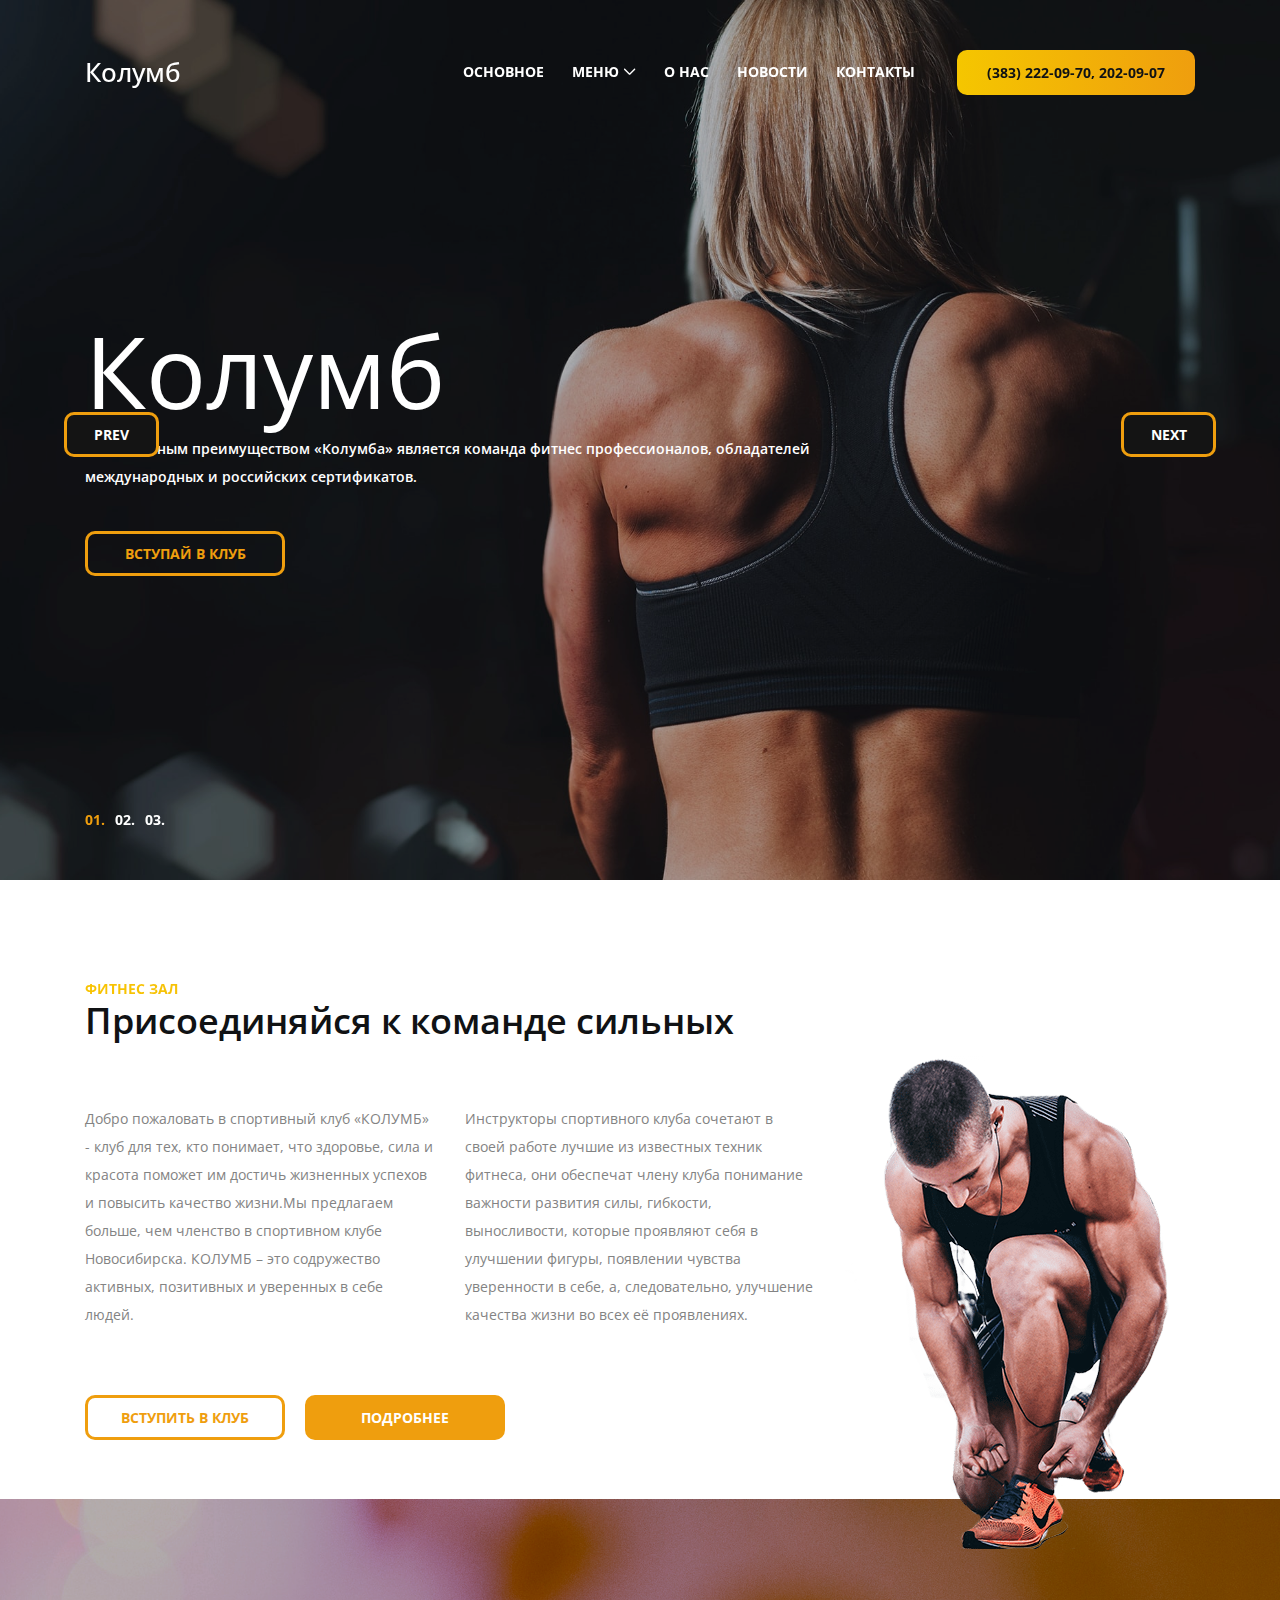
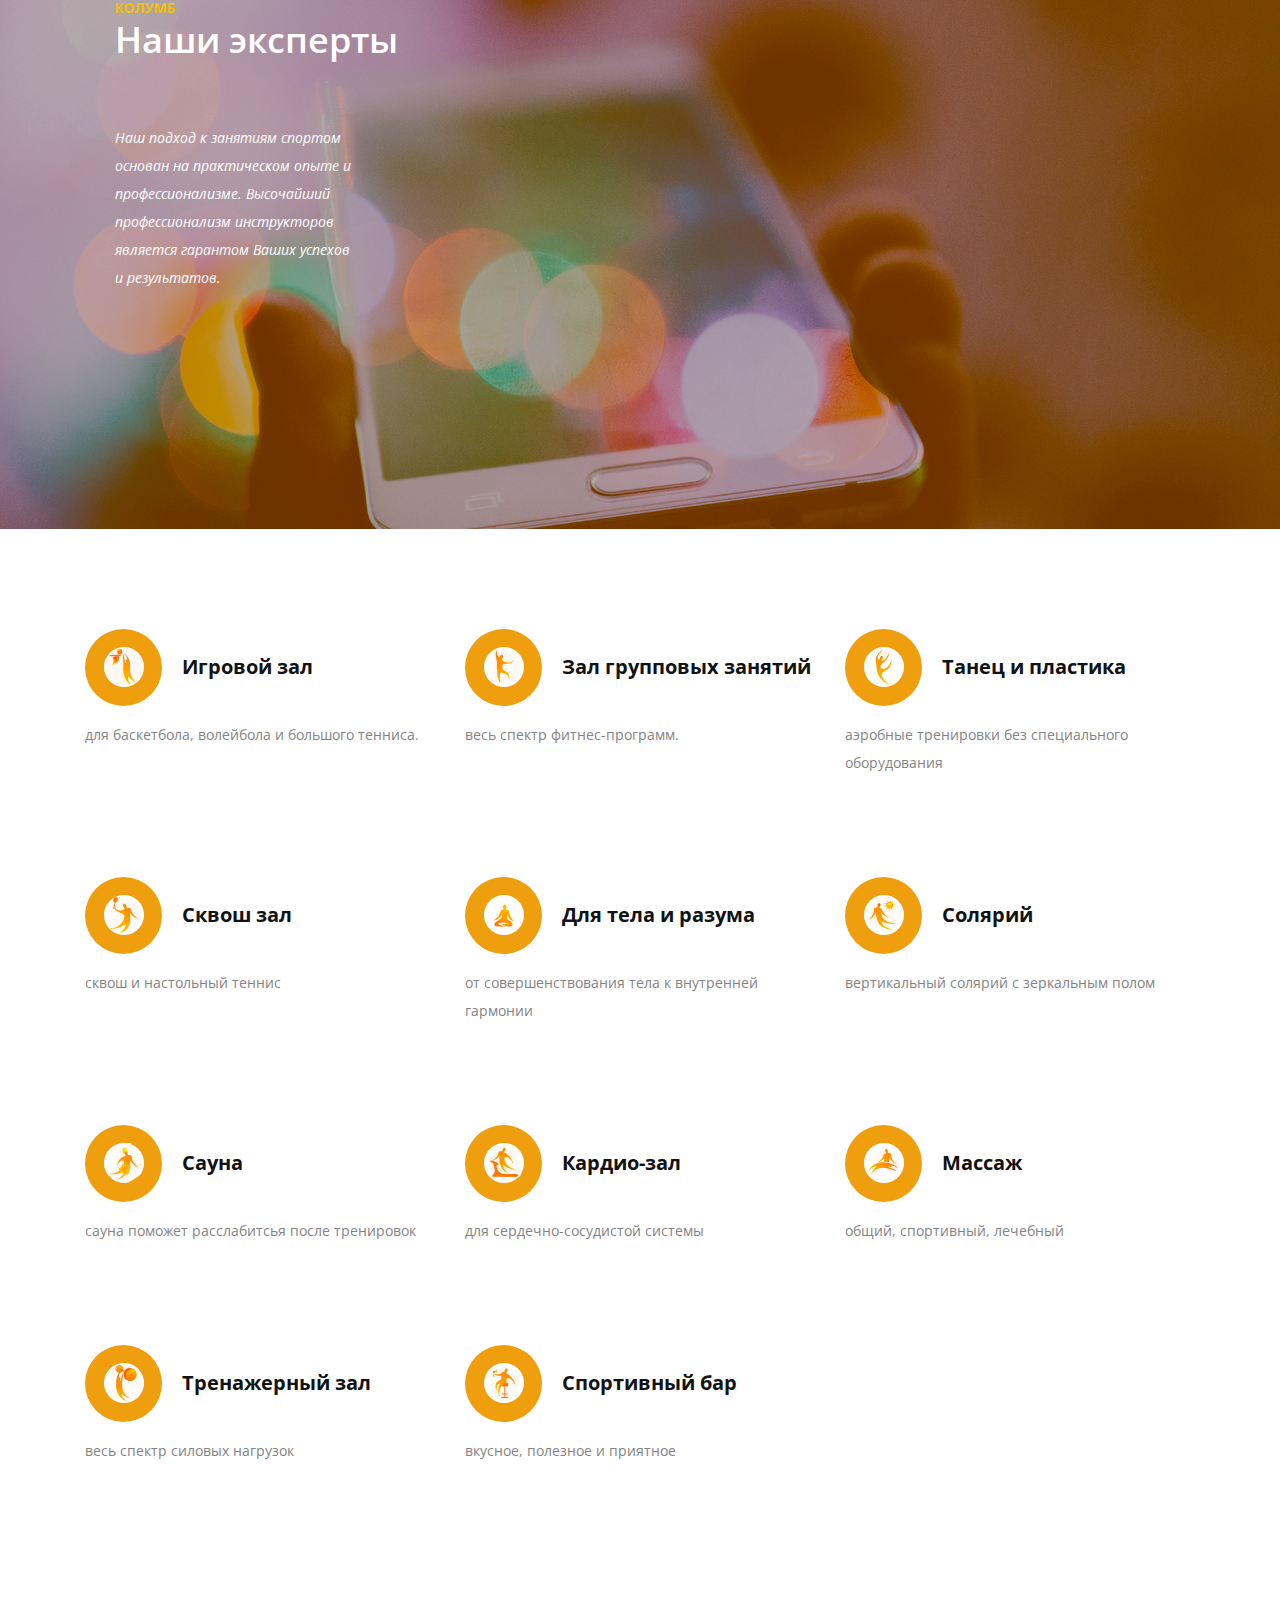
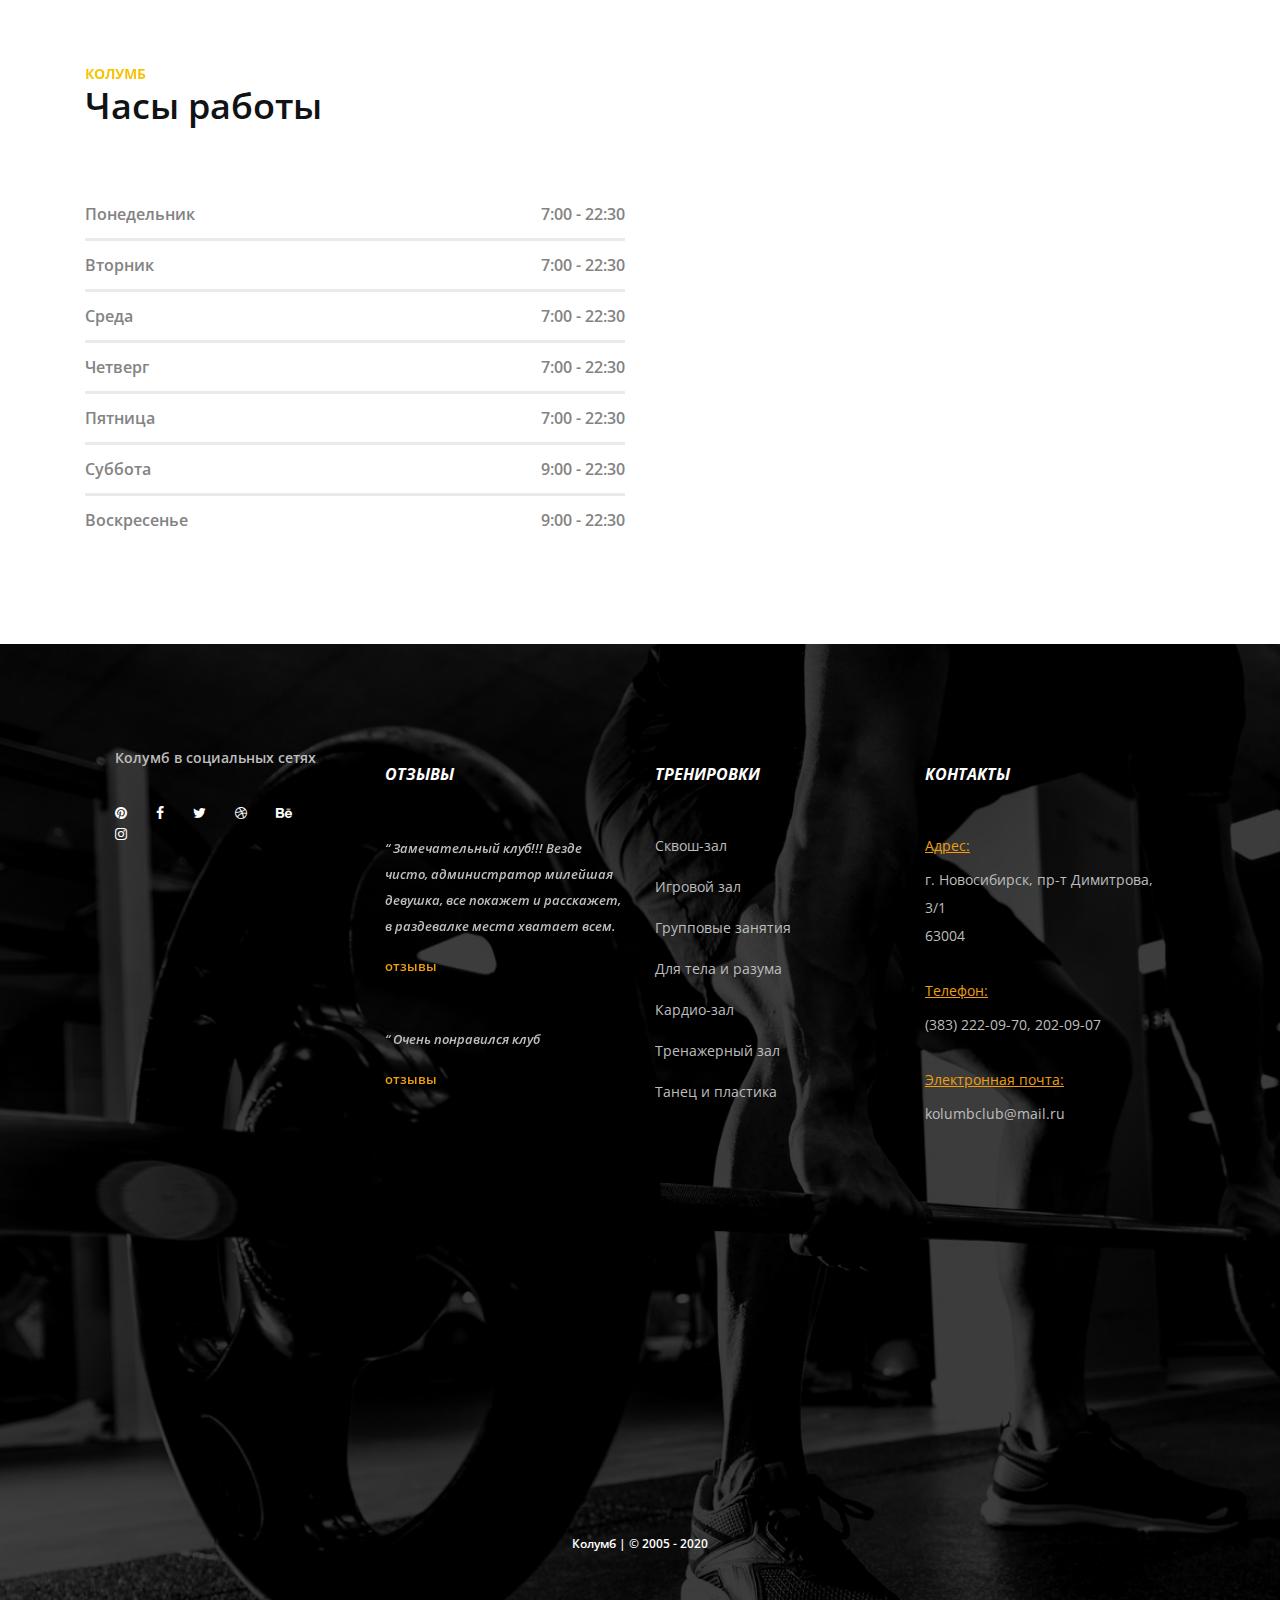
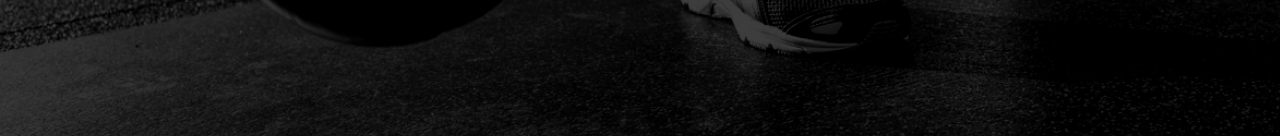
==== commit 940bf0f4: "final big commition" ====
--- a/index.html
+++ b/index.html
@@ -12,7 +12,7 @@
     <title>Колумб</title>
 
     <!-- Favicon -->
-    <link rel="icon" href="img/core-img/favicon.ico">
+    <link rel="icon" href="img/core-img/logo.ico">
 
     <!-- Core Stylesheet -->
     <link rel="stylesheet" href="style.css">
@@ -55,7 +55,6 @@
                                             <li><a href="services.html">Сервисы</a></li>
                                             <li><a href="blog.html">Новости</a></li>
                                             <li><a href="contact.html">Контакты</a></li>
-                                            <li><a href="elements.html">Elements</a></li>
                                         </ul>
                                     </li>
                                     <li><a href="about-us.html">О нас</a></li>
@@ -129,7 +128,7 @@
             </div>
 
             <!-- Single Hero Slide -->
-            <div class="single-hero-slide bg-img" style="background-image: url(img/bg-img/bg-2.jpg);">
+            <div class="single-hero-slide bg-img" style="background-image: url(https://fitnessclass.md/wp-content/uploads/2018/10/abs-men.jpg);">
                 <div class="container h-100">
                     <div class="row h-100 align-items-center">
                         <div class="col-12 col-lg-9">
@@ -229,7 +228,7 @@
 
                         <!-- Single Team Members -->
                         <div class="single-team-members wow fadeInUp" data-wow-delay="0.2s">
-                            <img src="img/team-img/trener1.png" alt="">
+                            <img src="img/team-img/at1.png" alt="">
                             <!-- Team Members Info -->
                             <div class="team-members-info">
                                 <h3>Антон Пономаренко</h3>
@@ -239,7 +238,7 @@
 
                         <!-- Single Team Members -->
                         <div class="single-team-members wow fadeInUp" data-wow-delay="0.3s">
-                            <img src="img/team-img/trener3.png" alt="">
+                            <img src="img/team-img/at3.png" alt="">
                             <!-- Team Members Info -->
                             <div class="team-members-info">
                                 <h3>Светлана Малевич</h3>
@@ -249,7 +248,7 @@
 
                         <!-- Single Team Members -->
                         <div class="single-team-members wow fadeInUp" data-wow-delay="0.4s">
-                            <img src="img/team-img/trener2.png" alt="">
+                            <img src="img/team-img/at2.png" alt="">
                             <!-- Team Members Info -->
                             <div class="team-members-info">
                                 <h3>Александр Шацкий</h3>
@@ -259,7 +258,7 @@
 
                         <!-- Single Team Members -->
                         <div class="single-team-members wow fadeInUp" data-wow-delay="0.5s">
-                            <img src="img/team-img/trener4.png" alt="">
+                            <img src="img/team-img/at4.png" alt="">
                             <!-- Team Members Info -->
                             <div class="team-members-info">
                                 <h3>Наталия Шовейникова</h3>
@@ -556,12 +555,13 @@
 
                             <nav>
                                 <ul class="fitness-classes">
-                                    <li><a href="#">Bodybuilding Class</a></li>
-                                    <li><a href="#">Fitness Class</a></li>
-                                    <li><a href="#">Yoga Courses</a></li>
-                                    <li><a href="#">Dumbell Class</a></li>
-                                    <li><a href="#">Spinning Class</a></li>
-                                    <li><a href="#">Kangoo Jump Class</a></li>
+                                    <li><a href="#">Сквош-зал</a></li>
+                                    <li><a href="#">Игровой зал</a></li>
+                                    <li><a href="#">Групповые занятия</a></li>
+                                    <li><a href="#">Для тела и разума</a></li>
+                                    <li><a href="#">Кардио-зал</a></li>
+                                    <li><a href="#">Тренажерный зал</a></li>
+                                    <li><a href="#">Танец и пластика</a></li>
                                 </ul>
                             </nav>
                         </div>
--- a/style.css
+++ b/style.css
@@ -928,6 +928,7 @@
 
 /* :: 12.0 Breadcumb Area CSS */
 .breadcumb-area {
+  background-image: url(img/bg-img/breadcumb.jpg);
   position: relative;
   z-index: 10;
   width: 100%;
@@ -1282,6 +1283,12 @@
       font-size: 24px; } }
 
 /* :: 17.1.0 Single Cool Facts CSS */
+.cool-facts-area {
+  background-image: url(img/bg-img/bg-13.jpg);
+  padding: 100px;
+  background-size: cover;
+  background-color: #ef9e0e;
+}
 .single-cool-fact {
   position: relative;
   z-index: 1; }
